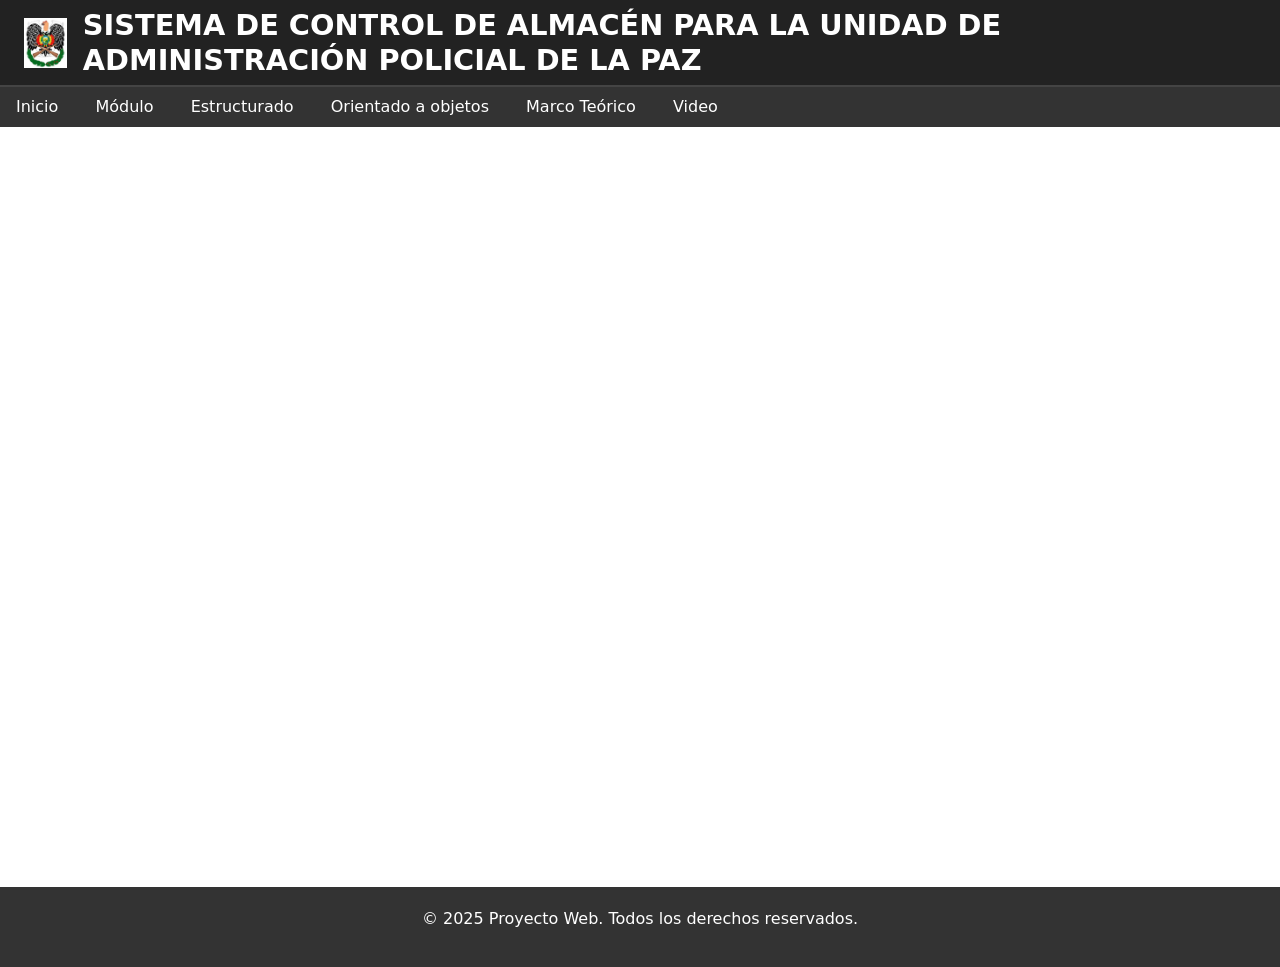
==== index.html @ 3a6cba4b "Update index.html" ====
<!DOCTYPE html>
<html lang="es">
<head>
  <meta charset="UTF-8">
  <title>Proyecto Web</title>
  <link rel="stylesheet" href="style.css">
  <link href="https://cdn.jsdelivr.net/npm/bootstrap@5.3.2/dist/css/bootstrap.min.css" rel="stylesheet">
  <script src="https://cdn.jsdelivr.net/npm/bootstrap@5.3.2/dist/js/bootstrap.bundle.min.js"></script>
</head>
<body>

  <!--header -->
  <header class="header d-flex align-items-center px-4 py-2">
    <img src="img/logo.jpg" alt="Logo" class="logo me-3">
    <h1 class="titulo m-0">SISTEMA DE CONTROL DE ALMACÉN PARA LA UNIDAD DE ADMINISTRACIÓN POLICIAL DE LA PAZ</h1>
  </header>

  <!--menú principal -->
  <nav class="menu">
    <ul>
      <li class="item" data-content="inicio">Inicio</li>
      <li class="item" data-content="modulo">Módulo</li>
      <li class="item">
        Estructurado
        <ul class="submenu">
          <li class="subitem" data-content="ambiental">Módulo ambiental</li>
          <li class="subitem" data-content="comportamiento">Módulo comportamiento</li>
        </ul>
      </li>
      <li class="item" data-content="oop">Orientado a objetos</li>
      <li class="item" data-content="teorico">Marco Teórico</li>
      <li class="item" data-content="video">Video</li>
    </ul>
  </nav>

  <!-- area central -->
  <div id="contenido-central">
    <div id="inicio" class="panel">
      <div class="carousel slide mx-auto" id="carrusel-inicio" style="max-width: 800px;">
        <div class="carousel-inner">
          <div class="carousel-item active">
            <img src="img/imagen2.jpeg" class="d-block w-100" alt="Imagen 1">
          </div>
          <div class="carousel-item">
            <img src="img/imagen1.jpeg" class="d-block w-100" alt="Imagen 2">
          </div>
          <div class="carousel-item">
            <img src="img/imagen3.jpg" class="d-block w-100" alt="Imagen 3">
          </div>
        </div>
        <button class="carousel-control-prev" type="button" data-bs-target="#carrusel-inicio" data-bs-slide="prev">
          <span class="carousel-control-prev-icon"></span>
        </button>
        <button class="carousel-control-next" type="button" data-bs-target="#carrusel-inicio" data-bs-slide="next">
          <span class="carousel-control-next-icon"></span>
        </button>
      </div>
    </div>

    <!-- Contenido del módulo principal -->
    <div id="modulo" class="panel">
      <h2 class="text-center my-3">Módulo Principal</h2>
      <p>
        El módulo principal del sistema de control de almacén fue diseñado para gestionar de manera 
        eficiente los materiales de escritorio y limpieza de la Unidad de Administración Policial de La Paz. 
        Este módulo centraliza los procesos de ingreso, salida y distribución de materiales a las siete 
        unidades policiales dependientes, garantizando transparencia, control presupuestario y trazabilidad.
      </p>
      <p>
        Su implementación permite reducir errores humanos, eliminar la duplicidad de registros y 
        facilitar reportes automáticos sobre inventario y consumo. Además, el sistema ofrece distintos 
        niveles de acceso (administrador, jefe de almacén y usuario), asegurando un manejo ordenado y seguro.
      </p>
      <div class="text-center my-3">
        <img src="img/modulo.png" alt="Imagen del módulo del sistema" class="img-fluid rounded shadow" style="max-width:600px;">
      </div>
    </div>

    <!-- Contenido del marco teórico -->
    <div id="teorico" class="panel">
      <h2 class="text-center my-3">Marco Teórico del Proyecto</h2>
      <p>
        El sistema surge ante la necesidad de modernizar la gestión manual de materiales dentro de la Unidad de 
        Administración Policial de La Paz. La falta de registros digitales ocasionaba pérdidas, retrasos y 
        dificultades en el control presupuestario.
      </p>
      <p>
        El proyecto tiene como objetivo general desarrollar un sistema informático que permita administrar 
        los materiales de escritorio y limpieza de manera automatizada. El enfoque de investigación fue mixto, 
        utilizando observación, entrevistas, encuestas y análisis de datos presupuestarios.
      </p>
      <p>
        Entre los principales resultados esperados están la optimización de recursos, una distribución más 
        equitativa, generación de reportes automáticos y la mejora de la transparencia institucional. 
        El sistema se implementará inicialmente en la Unidad Central con posibilidad de expansión a otras regiones policiales.
      </p>
      <div class="text-center my-3">
        <img src="img/marcoteorico.jpg" alt="Imagen representativa del marco teórico" class="img-fluid rounded shadow" style="max-width:600px;">
      </div>
    </div>

    <div id="ambiental" class="panel">Contenido del módulo ambiental</div>
    <div id="comportamiento" class="panel">Contenido del módulo comportamiento</div>
    <div id="oop" class="panel">Contenido orientado a objetos</div>
    <div id="video" class="panel">Espacio para insertar video</div>
  </div>

  <!--footer -->
  <footer>
    <p>&copy; 2025 Proyecto Web. Todos los derechos reservados.</p>
  </footer>


<script>
   const items = document.querySelectorAll('.menu .item[data-content]');
  const subitems = document.querySelectorAll('.submenu .subitem');
  const panels = document.querySelectorAll('.panel');

  function mostrarContenido(id) {
    panels.forEach(panel => panel.style.display = 'none');
    const target = document.getElementById(id);
    if (target) target.style.display = 'block';
  }

  items.forEach(item => {
    item.addEventListener('mouseenter', () => {
      const targetId = item.getAttribute('data-content');
      if (targetId) mostrarContenido(targetId);
    });
  });

  subitems.forEach(subitem => {
    subitem.addEventListener('click', () => {
      const targetId = subitem.getAttribute('data-content');
      if (targetId) mostrarContenido(targetId);
    });

    subitem.addEventListener('mouseenter', () => {
      const targetId = subitem.getAttribute('data-content');
      if (targetId) mostrarContenido(targetId);
    });
  });
</script>

</body>
</html>
---- style.css ----
.header {
  background-color: #222;
  color: white;
  display: flex;
  align-items: center;
  border-bottom: 2px solid #444;
}

.logo {
  height: 50px;
  width: auto;
}

.titulo {
  display: flex;
  align-items: center;
  font-size: 1.8em;
  font-weight: bold;
}

body {
  margin: 0;
  font-family: Arial, sans-serif;
  background: #f9f9f9;
}

.item {
  position: relative;
  padding: 15px 20px;
  cursor: pointer;
}

#contenido-central {
  text-align: center;
  padding: 40px;
}

.panel {
  display: none;
  font-size: 1.2em;
  background: #fff;
  border: 1px solid #ccc;
  padding: 30px;
  margin: 20px auto;
  width: 60%;
  box-shadow: 0 0 10px rgba(0,0,0,0.1);
}

footer {
  background: #333;
  color: white;
  text-align: center;
  padding: 20px;
  margin-top: 40px;
}
#contenido-central {
  display: flex;
  justify-content: center;
  align-items: center;
  min-height: 80vh;
  text-align: center;
  padding: 40px;
}

.panel {
  display: none;
  font-size: 1.5em;
  background: #fff;
  border: 1px solid #ccc;
  padding: 40px;
  width: 80%;
  box-shadow: 0 0 20px rgba(0,0,0,0.1);
}
.menu {
  background: #333;
  color: white;
  position: relative;
  z-index: 1000;
}

.menu ul { 
  list-style: none; 
  margin: 0; 
  padding: 0; 
}
    .menu .item { 
      position: relative; 
      display: inline-block; 
      cursor: pointer; 
      padding: .5rem 1rem; 
    }
    .menu .submenu {
      display: none;
      position: absolute;
      top: 100%;
      left: 0;
      background: #111111;
      box-shadow: 0 4px 8px rgba(0,0,0,0.12);
      min-width: 200px;
      z-index: 999;
    }
    .menu .submenu .subitem { 
      display: block; 
      padding: .5rem 1rem; 
      white-space: nowrap;
    }
    .menu .item:hover > .submenu { 
      display: block; 
    }
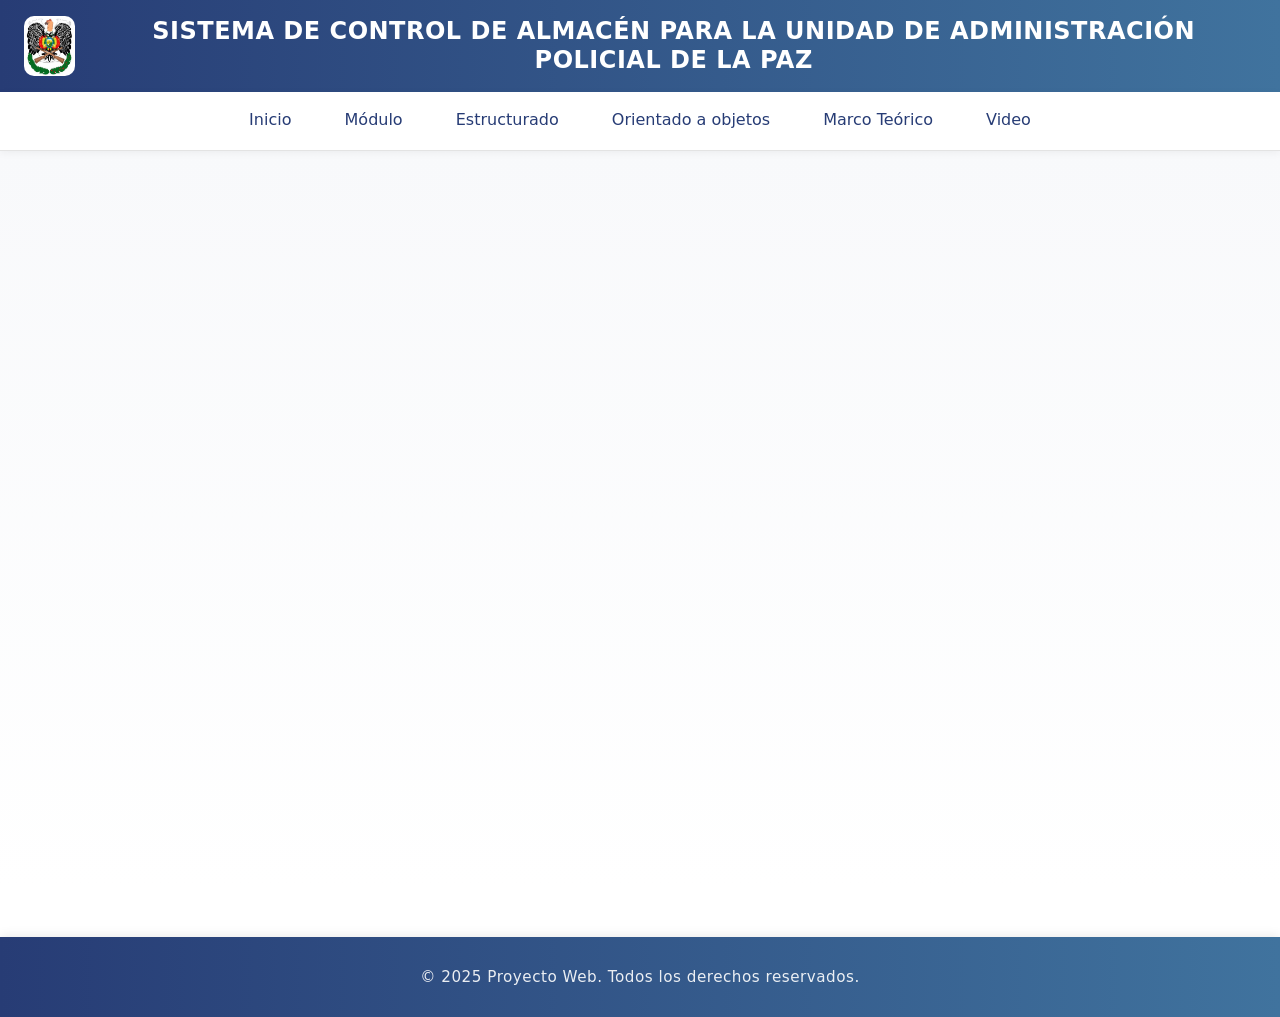
==== commit aa5759af: "agregando cambios" ====
--- a/index.html
+++ b/index.html
@@ -2,20 +2,67 @@
 <html lang="es">
 <head>
   <meta charset="UTF-8">
+  <meta name="viewport" content="width=device-width, initial-scale=1.0">
   <title>Proyecto Web</title>
   <link rel="stylesheet" href="style.css">
   <link href="https://cdn.jsdelivr.net/npm/bootstrap@5.3.2/dist/css/bootstrap.min.css" rel="stylesheet">
   <script src="https://cdn.jsdelivr.net/npm/bootstrap@5.3.2/dist/js/bootstrap.bundle.min.js"></script>
+  <style>
+    /* Modal para logo ampliado */
+    .modal-logo {
+      display: none;
+      position: fixed;
+      z-index: 2000;
+      left: 0;
+      top: 0;
+      width: 100%;
+      height: 100%;
+      overflow: auto;
+      background-color: rgba(0,0,0,0.7);
+      justify-content: center;
+      align-items: center;
+    }
+
+    .modal-logo img {
+      max-width: 80%;
+      max-height: 80%;
+      border-radius: 10px;
+      box-shadow: 0 0 30px rgba(0,0,0,0.5);
+      transition: transform 0.3s ease;
+    }
+
+    .modal-logo img:hover {
+      transform: scale(1.05);
+    }
+
+    .modal-logo .close-logo {
+      position: absolute;
+      top: 20px;
+      right: 40px;
+      color: #fff;
+      font-size: 2rem;
+      font-weight: bold;
+      cursor: pointer;
+    }
+
+    /* Tamaño imágenes de diagramas más grandes */
+    .panel img.diagram {
+      max-width: 90%;
+      height: auto;
+      display: block;
+      margin: 1rem auto;
+    }
+  </style>
 </head>
 <body>
 
-  <!--header -->
-  <header class="header d-flex align-items-center px-4 py-2">
-    <img src="img/logo.jpg" alt="Logo" class="logo me-3">
+  <!-- Header -->
+  <header class="header d-flex align-items-center px-4 py-3">
+    <img src="img/logo.jpg" alt="Logo" class="logo me-3" id="logo">
     <h1 class="titulo m-0">SISTEMA DE CONTROL DE ALMACÉN PARA LA UNIDAD DE ADMINISTRACIÓN POLICIAL DE LA PAZ</h1>
   </header>
 
-  <!--menú principal -->
+  <!-- Menú principal -->
   <nav class="menu">
     <ul>
       <li class="item" data-content="inicio">Inicio</li>
@@ -33,10 +80,12 @@
     </ul>
   </nav>
 
-  <!-- area central -->
+  <!-- Área central -->
   <div id="contenido-central">
-    <div id="inicio" class="panel">
-      <div class="carousel slide mx-auto" id="carrusel-inicio" style="max-width: 800px;">
+
+    <!-- Inicio con carrusel -->
+    <div id="inicio" class="panel" style="display:block;">
+      <div id="carrusel-inicio" class="carousel slide mx-auto" style="max-width: 700px;" data-bs-ride="carousel" data-bs-interval="4000">
         <div class="carousel-inner">
           <div class="carousel-item active">
             <img src="img/imagen2.jpeg" class="d-block w-100" alt="Imagen 1">
@@ -57,9 +106,9 @@
       </div>
     </div>
 
-    <!-- Contenido del módulo principal -->
+    <!-- Módulo Principal -->
     <div id="modulo" class="panel">
-      <h2 class="text-center my-3">Módulo Principal</h2>
+      <h2>Módulo Principal</h2>
       <p>
         El módulo principal del sistema de control de almacén fue diseñado para gestionar de manera 
         eficiente los materiales de escritorio y limpieza de la Unidad de Administración Policial de La Paz. 
@@ -71,14 +120,12 @@
         facilitar reportes automáticos sobre inventario y consumo. Además, el sistema ofrece distintos 
         niveles de acceso (administrador, jefe de almacén y usuario), asegurando un manejo ordenado y seguro.
       </p>
-      <div class="text-center my-3">
-        <img src="img/modulo.png" alt="Imagen del módulo del sistema" class="img-fluid rounded shadow" style="max-width:600px;">
-      </div>
-    </div>
-
-    <!-- Contenido del marco teórico -->
+      <img src="img/modulo.png" alt="Módulo principal" class="diagram">
+    </div>
+
+    <!-- Marco Teórico -->
     <div id="teorico" class="panel">
-      <h2 class="text-center my-3">Marco Teórico del Proyecto</h2>
+      <h2>Marco Teórico del Proyecto</h2>
       <p>
         El sistema surge ante la necesidad de modernizar la gestión manual de materiales dentro de la Unidad de 
         Administración Policial de La Paz. La falta de registros digitales ocasionaba pérdidas, retrasos y 
@@ -94,54 +141,107 @@
         equitativa, generación de reportes automáticos y la mejora de la transparencia institucional. 
         El sistema se implementará inicialmente en la Unidad Central con posibilidad de expansión a otras regiones policiales.
       </p>
-      <div class="text-center my-3">
-        <img src="img/marcoteorico.jpg" alt="Imagen representativa del marco teórico" class="img-fluid rounded shadow" style="max-width:600px;">
-      </div>
-    </div>
-
-    <div id="ambiental" class="panel">Contenido del módulo ambiental</div>
-    <div id="comportamiento" class="panel">Contenido del módulo comportamiento</div>
-    <div id="oop" class="panel">Contenido orientado a objetos</div>
-    <div id="video" class="panel">Espacio para insertar video</div>
+    </div>
+
+    <!-- Módulo Ambiental -->
+    <div id="ambiental" class="panel">
+      <h2>Módulo Ambiental</h2>
+      <p>
+        Este módulo busca fomentar prácticas sostenibles dentro de la gestión del almacén policial, promoviendo 
+        el uso responsable de materiales y la reducción de desperdicios. Se propone integrar indicadores de 
+        impacto ambiental y mecanismos de reutilización de insumos cuando sea posible.
+      </p>
+      <img src="img/M_Ambiental.png" alt="Módulo Ambiental" class="diagram">
+    </div>
+
+    <!-- Módulo de Comportamiento -->
+    <div id="comportamiento" class="panel">
+      <h2>Módulo de Comportamiento</h2>
+      <p>
+        Este módulo analiza el comportamiento de los usuarios del sistema y el personal encargado del almacén. 
+        Busca mejorar la eficiencia mediante la capacitación y la motivación del personal, incentivando el uso 
+        adecuado del sistema informático y el cumplimiento de los procedimientos establecidos.
+      </p>
+      <img src="img/M_Comportamiento.png" alt="Módulo Comportamiento" class="diagram">
+    </div>
+
+    <!-- Orientado a objetos -->
+    <div id="oop" class="panel">
+      <h2>Orientado a Objetos</h2>
+      <p>
+        La orientación a objetos se aplica en el desarrollo del sistema para estructurar el código en clases, 
+        métodos y objetos que representan las entidades del almacén, como materiales, usuarios y reportes. 
+        Este enfoque facilita la mantenibilidad, la reutilización del código y la escalabilidad del sistema.
+      </p>
+      <img src="img/M_Objetos.png" alt="Orientado a objetos" class="diagram">
+    </div>
+
+    <!-- Video -->
+    <div id="video" class="panel">
+      <h2>Video</h2>
+      <p>Espacio para insertar video</p>
+    </div>
+
   </div>
 
-  <!--footer -->
+  <!-- Modal para logo -->
+  <div class="modal-logo" id="modalLogo">
+    <span class="close-logo" id="closeLogo">&times;</span>
+    <img src="img/logo.jpg" alt="Logo ampliado">
+  </div>
+
+  <!-- Footer -->
   <footer>
     <p>&copy; 2025 Proyecto Web. Todos los derechos reservados.</p>
   </footer>
 
-
-<script>
-   const items = document.querySelectorAll('.menu .item[data-content]');
-  const subitems = document.querySelectorAll('.submenu .subitem');
-  const panels = document.querySelectorAll('.panel');
-
-  function mostrarContenido(id) {
-    panels.forEach(panel => panel.style.display = 'none');
-    const target = document.getElementById(id);
-    if (target) target.style.display = 'block';
-  }
-
-  items.forEach(item => {
-    item.addEventListener('mouseenter', () => {
-      const targetId = item.getAttribute('data-content');
-      if (targetId) mostrarContenido(targetId);
-    });
-  });
-
-  subitems.forEach(subitem => {
-    subitem.addEventListener('click', () => {
-      const targetId = subitem.getAttribute('data-content');
-      if (targetId) mostrarContenido(targetId);
-    });
-
-    subitem.addEventListener('mouseenter', () => {
-      const targetId = subitem.getAttribute('data-content');
-      if (targetId) mostrarContenido(targetId);
-    });
-  });
-</script>
-
+  <script>
+    const items = document.querySelectorAll('.menu .item[data-content]');
+    const subitems = document.querySelectorAll('.submenu .subitem');
+    const panels = document.querySelectorAll('.panel');
+
+    function mostrarContenido(id) {
+      panels.forEach(panel => panel.style.display = 'none');
+      const target = document.getElementById(id);
+      if (target) target.style.display = 'block';
+    }
+
+    items.forEach(item => {
+      item.addEventListener('mouseenter', () => {
+        const targetId = item.getAttribute('data-content');
+        if (targetId) mostrarContenido(targetId);
+      });
+    });
+
+    subitems.forEach(subitem => {
+      subitem.addEventListener('click', () => {
+        const targetId = subitem.getAttribute('data-content');
+        if (targetId) mostrarContenido(targetId);
+      });
+      subitem.addEventListener('mouseenter', () => {
+        const targetId = subitem.getAttribute('data-content');
+        if (targetId) mostrarContenido(targetId);
+      });
+    });
+
+    // Modal logo
+    const logo = document.getElementById('logo');
+    const modalLogo = document.getElementById('modalLogo');
+    const closeLogo = document.getElementById('closeLogo');
+
+    logo.addEventListener('click', () => {
+      modalLogo.style.display = 'flex';
+    });
+
+    closeLogo.addEventListener('click', () => {
+      modalLogo.style.display = 'none';
+    });
+
+    modalLogo.addEventListener('click', (e) => {
+      if (e.target === modalLogo) {
+        modalLogo.style.display = 'none';
+      }
+    });
+  </script>
 </body>
 </html>
-
--- a/style.css
+++ b/style.css
@@ -1,109 +1,364 @@
+/* --- Fuente general --- */
+@import url("https://fonts.googleapis.com/css2?family=Inter:wght@400;500;600;700&display=swap");
+
+:root {
+  --color-primario: #273c75;
+  --color-secundario: #40739e;
+  --color-fondo: #f5f6fa;
+  --color-texto: #2f3640;
+  --color-panel: #ffffff;
+  --color-gris-suave: #dcdde1;
+  --radio: 16px;
+  --transicion: all 0.3s ease;
+}
+
+* {
+  box-sizing: border-box;
+}
+
+body {
+  margin: 0;
+  font-family: "Inter", "Segoe UI", Arial, sans-serif;
+  background-color: #ffffff; /* bordes laterales blancos */
+  color: var(--color-texto);
+  line-height: 1.6;
+  scroll-behavior: smooth;
+  transition: background-color 0.4s ease, color 0.4s ease;
+}
+
+/* --- Encabezado --- */
 .header {
-  background-color: #222;
-  color: white;
+  background: linear-gradient(90deg, var(--color-primario), var(--color-secundario));
+  color: #fff;
   display: flex;
   align-items: center;
-  border-bottom: 2px solid #444;
+  justify-content: flex-start;
+  padding: 1rem 2rem;
+  box-shadow: 0 3px 15px rgba(0, 0, 0, 0.1);
+  position: relative;
 }
 
 .logo {
-  height: 50px;
+  height: 60px;
   width: auto;
+  border-radius: 10px;
+  margin-right: 1rem;
+  cursor: pointer;
+  transition: transform 0.3s ease;
+}
+
+.logo:hover {
+  transform: scale(1.05);
+}
+
+.logo.ampliada {
+  position: fixed;
+  top: 50%;
+  left: 50%;
+  transform: translate(-50%, -50%) scale(2);
+  z-index: 2000;
+  box-shadow: 0 5px 25px rgba(0,0,0,0.4);
+  border-radius: 20px;
 }
 
 .titulo {
+  font-size: 1.5rem;
+  font-weight: 600;
+  color: #fff;
+  letter-spacing: 0.5px;
+  text-align: center; /* centra el texto */
+  flex: 1; /* permite que ocupe el espacio disponible del header */
+}
+
+
+/* --- Menú principal --- */
+.menu {
+  background: #fff;
+  border-bottom: 1px solid #e3e3e3;
+  text-align: center;
+  box-shadow: 0 2px 8px rgba(0, 0, 0, 0.05);
+  position: sticky;
+  top: 0;
+  z-index: 100;
+}
+
+.menu ul {
+  list-style: none;
+  margin: 0;
+  padding: 0;
+}
+
+.menu .item {
+  display: inline-block;
+  padding: 1rem 1.5rem;
+  font-weight: 500;
+  color: var(--color-primario);
+  position: relative;
+  cursor: pointer;
+  transition: var(--transicion);
+}
+
+.menu .item:hover {
+  color: var(--color-secundario);
+  background-color: rgba(64, 115, 158, 0.05);
+}
+
+/* --- Submenú mejorado --- */
+.menu .submenu {
+  display: block; /* siempre en el DOM */
+  opacity: 0;
+  visibility: hidden;
+  position: absolute;
+  background: #fff;
+  border-radius: var(--radio);
+  top: 100%;
+  left: 0;
+  box-shadow: 0 4px 20px rgba(0,0,0,0.1);
+  min-width: 220px;
+  margin-top: 0.5rem;
+  overflow: hidden;
+  transition: opacity 1s ease, visibility 3s ease;
+  z-index: 999;
+}
+
+.menu .submenu .subitem {
+  padding: 0.75rem 1rem;
+  color: var(--color-texto);
+  text-align: left;
+  transition: var(--transicion);
+}
+
+.menu .submenu .subitem:hover {
+  background: var(--color-secundario);
+  color: #fff;
+}
+
+/* Mostrar submenú al hover o con clase activa */
+.menu .item.active > .submenu,
+.menu .item:hover > .submenu {
+  opacity: 1;
+  visibility: visible;
+}
+
+/* --- Animación de aparición --- */
+@keyframes fadeIn {
+  from {
+    opacity: 0;
+    transform: translateY(5px);
+  }
+  to {
+    opacity: 1;
+    transform: translateY(0);
+  }
+}
+
+/* --- Área central --- */
+#contenido-central {
   display: flex;
+  flex-direction: column;
   align-items: center;
-  font-size: 1.8em;
-  font-weight: bold;
-}
-
-body {
-  margin: 0;
-  font-family: Arial, sans-serif;
-  background: #f9f9f9;
-}
-
-.item {
-  position: relative;
-  padding: 15px 20px;
-  cursor: pointer;
-}
-
-#contenido-central {
-  text-align: center;
-  padding: 40px;
-}
-
+  padding: 4rem 1rem;
+  min-height: 80vh;
+  background: linear-gradient(180deg, #f8f9fb 0%, #ffffff 100%);
+}
+
+/* --- Paneles de contenido --- */
 .panel {
   display: none;
-  font-size: 1.2em;
-  background: #fff;
-  border: 1px solid #ccc;
-  padding: 30px;
-  margin: 20px auto;
-  width: 60%;
-  box-shadow: 0 0 10px rgba(0,0,0,0.1);
-}
-
+  border-radius: var(--radio);
+  padding: 3rem;
+  width: 85%;
+  max-width: 900px;
+  margin: 2rem auto;
+  box-shadow: 0 8px 25px rgba(0, 0, 0, 0.06);
+  border: 1px solid #eaeaea;
+  text-align: left;
+  opacity: 0;
+  transform: translateY(10px);
+  transition: var(--transicion);
+}
+
+.panel h2 {
+  text-align: center;
+  color: var(--color-primario);
+  font-size: 1.9rem;
+  margin-bottom: 1.5rem;
+  position: relative;
+}
+
+.panel h2::after {
+  content: "";
+  display: block;
+  width: 60px;
+  height: 3px;
+  background: var(--color-secundario);
+  margin: 0.8rem auto 0;
+  border-radius: 2px;
+}
+
+.panel p {
+  color: #222;
+  font-size: 1.05rem;
+  margin-bottom: 1.2rem;
+  text-align: justify;
+  line-height: 1.8;
+}
+
+.panel img {
+  border-radius: 14px;
+  box-shadow: 0 3px 20px rgba(0, 0, 0, 0.08);
+  transition: transform 0.3s ease;
+  max-width: 95%;
+  height: auto;
+  display: block;
+  margin: 1.5rem auto;
+}
+
+.panel img:hover {
+  transform: scale(1.03);
+}
+
+.panel:target,
+.panel[style*="display: block"] {
+  opacity: 1;
+  transform: translateY(0);
+}
+
+/* --- Carrusel --- */
+.carousel-inner img {
+  border-radius: var(--radio);
+  max-height: 400px;
+  object-fit: cover;
+}
+
+.carousel-control-prev-icon,
+.carousel-control-next-icon {
+  filter: invert(100%);
+}
+
+/* --- Footer --- */
 footer {
-  background: #333;
+  background: linear-gradient(90deg, var(--color-primario), var(--color-secundario));
+  color: #fff;
+  text-align: center;
+  padding: 1.8rem;
+  font-size: 0.95rem;
+  letter-spacing: 0.5px;
+  margin-top: 3rem;
+  box-shadow: 0 -2px 10px rgba(0, 0, 0, 0.08);
+}
+
+footer p {
+  margin: 0;
+  opacity: 0.9;
+}
+
+/* --- Botones generales --- */
+button, .btn {
+  background: var(--color-secundario);
   color: white;
-  text-align: center;
-  padding: 20px;
-  margin-top: 40px;
-}
-#contenido-central {
-  display: flex;
-  justify-content: center;
-  align-items: center;
-  min-height: 80vh;
-  text-align: center;
-  padding: 40px;
-}
-
-.panel {
-  display: none;
-  font-size: 1.5em;
-  background: #fff;
-  border: 1px solid #ccc;
-  padding: 40px;
-  width: 80%;
-  box-shadow: 0 0 20px rgba(0,0,0,0.1);
-}
-.menu {
-  background: #333;
-  color: white;
+  border: none;
+  border-radius: 8px;
+  padding: 0.7rem 1.2rem;
+  cursor: pointer;
+  font-weight: 500;
+  transition: var(--transicion);
+}
+
+button:hover, .btn:hover {
+  background: var(--color-primario);
+  transform: translateY(-2px);
+}
+
+/* --- Adaptabilidad móvil --- */
+@media (max-width: 768px) {
+  .titulo {
+    font-size: 1rem;
+    text-align: center;
+  }
+
+  .menu .item {
+    display: block;
+    border-top: 1px solid rgba(0,0,0,0.05);
+  }
+
+  .panel {
+    width: 95%;
+    padding: 2rem;
+  }
+
+  .header {
+    flex-direction: column;
+    text-align: center;
+  }
+
+  .logo {
+    margin-bottom: 0.5rem;
+  }
+}
+
+/* --- Sutil animación al hacer hover --- */
+.menu .item::after {
+  content: "";
+  display: block;
+  height: 2px;
+  background: var(--color-secundario);
+  transform: scaleX(0);
+  transition: transform 1s ease;
+}
+
+.menu .item:hover::after {
+  transform: scaleX(1);
+}
+
+/* --- Fondos temáticos con overlay --- */
+#inicio {
+  background: linear-gradient(rgba(255,255,255,0.3), rgba(255,255,255,0.3)), url('img/policias_fondo.jpg') no-repeat center center;
+  background-size: cover;
+}
+
+#modulo {
+  background: linear-gradient(rgba(200,255,200,0.5), rgba(200,255,200,0.5)), url('img/fondo_modulo.jpg') no-repeat center center;
+  background-size: cover;
+}
+
+#teorico {
+  background: linear-gradient(rgba(200,200,255,0.5), rgba(200,200,255,0.5)), url('img/fondo_teorico.jpg') no-repeat center center;
+  background-size: cover;
+}
+
+#ambiental {
+  background: linear-gradient(rgba(220,255,220,0.5), rgba(220,255,220,0.5)), url('img/fondo_ambiental.jpg') no-repeat center center;
+  background-size: cover;
+}
+
+#comportamiento {
+  background: linear-gradient(rgba(255,250,220,0.5), rgba(255,250,220,0.5)), url('img/fondo_comportamiento.jpg') no-repeat center center;
+  background-size: cover;
+}
+
+#oop {
+  background: linear-gradient(rgba(200,255,255,0.5), rgba(200,255,255,0.5)), url('img/fondo_oop.jpg') no-repeat center center;
+  background-size: cover;
+}
+
+#video {
+  background: linear-gradient(rgba(255,220,220,0.5), rgba(255,220,220,0.5)), url('img/fondo_video.jpg') no-repeat center center;
+  background-size: cover;
+}
+
+/* Mantener legibilidad del texto sobre el fondo */
+.panel * {
   position: relative;
-  z-index: 1000;
-}
-
-.menu ul { 
-  list-style: none; 
-  margin: 0; 
-  padding: 0; 
-}
-    .menu .item { 
-      position: relative; 
-      display: inline-block; 
-      cursor: pointer; 
-      padding: .5rem 1rem; 
-    }
-    .menu .submenu {
-      display: none;
-      position: absolute;
-      top: 100%;
-      left: 0;
-      background: #111111;
-      box-shadow: 0 4px 8px rgba(0,0,0,0.12);
-      min-width: 200px;
-      z-index: 999;
-    }
-    .menu .submenu .subitem { 
-      display: block; 
-      padding: .5rem 1rem; 
-      white-space: nowrap;
-    }
-    .menu .item:hover > .submenu { 
-      display: block; 
-    }+  z-index: 1;
+}
+
+/* Overlay para que el contenido resalte */
+.panel::before {
+  content: "";
+  position: absolute;
+  inset: 0;
+  background: rgba(0, 0, 0, 0.2); /* ajusta la opacidad según se vea mejor */
+  border-radius: var(--radio);
+  z-index: 0;
+}
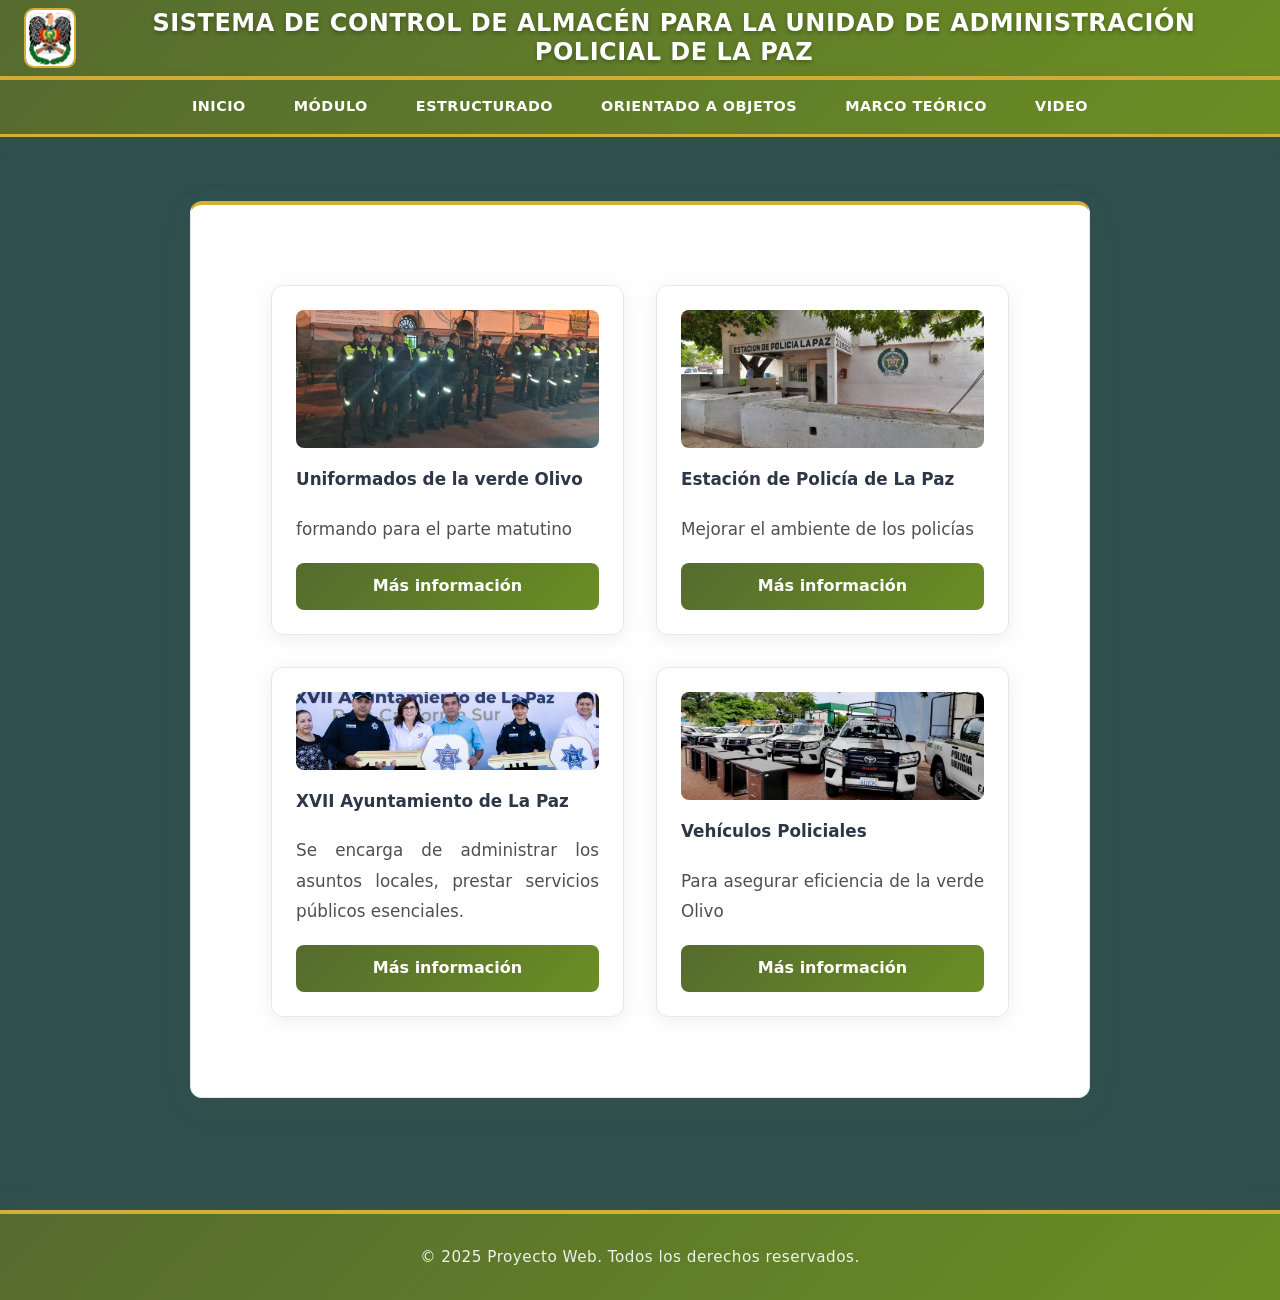
==== commit d08057ec: "cambios finales" ====
--- a/index.html
+++ b/index.html
@@ -2,67 +2,70 @@
 <html lang="es">
 <head>
   <meta charset="UTF-8">
-  <meta name="viewport" content="width=device-width, initial-scale=1.0">
   <title>Proyecto Web</title>
   <link rel="stylesheet" href="style.css">
   <link href="https://cdn.jsdelivr.net/npm/bootstrap@5.3.2/dist/css/bootstrap.min.css" rel="stylesheet">
   <script src="https://cdn.jsdelivr.net/npm/bootstrap@5.3.2/dist/js/bootstrap.bundle.min.js"></script>
   <style>
-    /* Modal para logo ampliado */
-    .modal-logo {
-      display: none;
+    /* 🔸 Fondo oscuro al ampliar el logo */
+    .overlay {
       position: fixed;
-      z-index: 2000;
+      top: 0;
       left: 0;
-      top: 0;
       width: 100%;
       height: 100%;
-      overflow: auto;
-      background-color: rgba(0,0,0,0.7);
+      background: rgba(0, 0, 0, 0.7);
+      display: flex;
       justify-content: center;
       align-items: center;
-    }
-
-    .modal-logo img {
-      max-width: 80%;
+      z-index: 9999;
+      visibility: hidden;
+      opacity: 0;
+      transition: opacity 0.3s ease, visibility 0.3s ease;
+    }
+
+    .overlay.active {
+      visibility: visible;
+      opacity: 1;
+    }
+
+    .overlay img {
+      max-width: 60%;
       max-height: 80%;
-      border-radius: 10px;
-      box-shadow: 0 0 30px rgba(0,0,0,0.5);
+      border-radius: 15px;
+      box-shadow: 0 0 20px rgba(255, 255, 255, 0.8);
       transition: transform 0.3s ease;
     }
 
-    .modal-logo img:hover {
+    .overlay img:hover {
       transform: scale(1.05);
     }
 
-    .modal-logo .close-logo {
+    .close-btn {
       position: absolute;
       top: 20px;
       right: 40px;
-      color: #fff;
       font-size: 2rem;
-      font-weight: bold;
+      color: white;
       cursor: pointer;
-    }
-
-    /* Tamaño imágenes de diagramas más grandes */
-    .panel img.diagram {
-      max-width: 90%;
-      height: auto;
-      display: block;
-      margin: 1rem auto;
     }
   </style>
 </head>
 <body>
 
-  <!-- Header -->
-  <header class="header d-flex align-items-center px-4 py-3">
+  <!--header -->
+  <header class="header d-flex align-items-center px-4 py-2">
     <img src="img/logo.jpg" alt="Logo" class="logo me-3" id="logo">
     <h1 class="titulo m-0">SISTEMA DE CONTROL DE ALMACÉN PARA LA UNIDAD DE ADMINISTRACIÓN POLICIAL DE LA PAZ</h1>
   </header>
 
-  <!-- Menú principal -->
+  <!-- 🔹 Contenedor para mostrar logo ampliado -->
+  <div class="overlay" id="logoOverlay">
+    <span class="close-btn" id="closeOverlay">&times;</span>
+    <img src="img/logo.jpg" alt="Logo ampliado">
+  </div>
+
+  <!--menú principal -->
   <nav class="menu">
     <ul>
       <li class="item" data-content="inicio">Inicio</li>
@@ -80,35 +83,58 @@
     </ul>
   </nav>
 
-  <!-- Área central -->
+  <!-- area central -->
   <div id="contenido-central">
-
-    <!-- Inicio con carrusel -->
-    <div id="inicio" class="panel" style="display:block;">
-      <div id="carrusel-inicio" class="carousel slide mx-auto" style="max-width: 700px;" data-bs-ride="carousel" data-bs-interval="4000">
-        <div class="carousel-inner">
-          <div class="carousel-item active">
-            <img src="img/imagen2.jpeg" class="d-block w-100" alt="Imagen 1">
-          </div>
-          <div class="carousel-item">
-            <img src="img/imagen1.jpeg" class="d-block w-100" alt="Imagen 2">
-          </div>
-          <div class="carousel-item">
-            <img src="img/imagen3.jpg" class="d-block w-100" alt="Imagen 3">
+    <div id="inicio" class="panel">
+      <div class="card-container">
+        <div class="card-item">
+          <div class="card-img">
+            <div class="pastel1"></div>
+          </div>
+          <div class="card-info">
+            <p class="text-title">Uniformados de la verde Olivo</p>
+            <p class="text-body">formando para el parte matutino</p>
+            <button class="card-button" onclick="window.location.href='https://abi.bo/index.php/seguridad2/26530-el-gobierno-alista-una-redistribucion-de-los-policias-en-los-diferentes-municipios-sobre-la-base-de-un-estudio-matematico-de-analisis'">Más información</button>
           </div>
         </div>
-        <button class="carousel-control-prev" type="button" data-bs-target="#carrusel-inicio" data-bs-slide="prev">
-          <span class="carousel-control-prev-icon"></span>
-        </button>
-        <button class="carousel-control-next" type="button" data-bs-target="#carrusel-inicio" data-bs-slide="next">
-          <span class="carousel-control-next-icon"></span>
-        </button>
-      </div>
-    </div>
-
-    <!-- Módulo Principal -->
+        
+        <div class="card-item">
+          <div class="card-img">
+            <div class="pastel2"></div>
+          </div>
+          <div class="card-info">
+            <p class="text-title">Estación de Policía de La Paz</p>
+            <p class="text-body">Mejorar el ambiente de los policías</p>
+            <button class="card-button" onclick="window.location.href='https://portada.com.co/estacion-de-policia-de-la-paz-sera-remodelada/'">Más información</button>
+          </div>
+        </div>
+        
+        <div class="card-item">
+          <div class="card-img">
+            <div class="pastel3"></div>
+          </div>
+          <div class="card-info">
+            <p class="text-title">XVII Ayuntamiento de La Paz</p>
+            <p class="text-body">Se encarga de administrar los asuntos locales, prestar servicios públicos esenciales.</p>
+            <button class="card-button" onclick="window.location.href='https://www.lapaz.gob.mx/'">Más información</button>
+          </div>
+        </div>
+        
+        <div class="card-item">
+          <div class="card-img">
+            <div class="pastel4"></div>
+          </div>
+          <div class="card-info">
+            <p class="text-title">Vehículos Policiales</p>
+            <p class="text-body">Para asegurar eficiencia de la verde Olivo</p>
+            <button class="card-button" onclick="window.location.href='https://www.eldiario.net/portal/2023/12/24/gobernacion-entrega-camionetas-y-mobiliario-a-la-policia-boliviana/'">Más información</button>
+          </div>
+        </div>
+      </div>
+    </div>
+
     <div id="modulo" class="panel">
-      <h2>Módulo Principal</h2>
+      <h2 class="text-center my-3">Módulo Principal</h2>
       <p>
         El módulo principal del sistema de control de almacén fue diseñado para gestionar de manera 
         eficiente los materiales de escritorio y limpieza de la Unidad de Administración Policial de La Paz. 
@@ -120,12 +146,13 @@
         facilitar reportes automáticos sobre inventario y consumo. Además, el sistema ofrece distintos 
         niveles de acceso (administrador, jefe de almacén y usuario), asegurando un manejo ordenado y seguro.
       </p>
-      <img src="img/modulo.png" alt="Módulo principal" class="diagram">
-    </div>
-
-    <!-- Marco Teórico -->
+      <div class="text-center my-3">
+        <img src="img/modulo.png" class="img-fluid rounded shadow" style="max-width:600px;">
+      </div>
+    </div>
+
     <div id="teorico" class="panel">
-      <h2>Marco Teórico del Proyecto</h2>
+      <h2 class="text-center my-3">Marco Teórico del Proyecto</h2>
       <p>
         El sistema surge ante la necesidad de modernizar la gestión manual de materiales dentro de la Unidad de 
         Administración Policial de La Paz. La falta de registros digitales ocasionaba pérdidas, retrasos y 
@@ -143,105 +170,138 @@
       </p>
     </div>
 
-    <!-- Módulo Ambiental -->
     <div id="ambiental" class="panel">
-      <h2>Módulo Ambiental</h2>
+      <h2 class="text-center my-3">Módulo Ambiental</h2>
       <p>
         Este módulo busca fomentar prácticas sostenibles dentro de la gestión del almacén policial, promoviendo 
         el uso responsable de materiales y la reducción de desperdicios. Se propone integrar indicadores de 
         impacto ambiental y mecanismos de reutilización de insumos cuando sea posible.
       </p>
-      <img src="img/M_Ambiental.png" alt="Módulo Ambiental" class="diagram">
-    </div>
-
-    <!-- Módulo de Comportamiento -->
+      <div class="text-center my-3">
+        <img src="img/M_Ambiental.png" class="img-fluid rounded shadow" style="max-width:600px;" alt="Imagen del módulo ambiental">
+      </div>
+    </div>
+
     <div id="comportamiento" class="panel">
-      <h2>Módulo de Comportamiento</h2>
+      <h2 class="text-center my-3">Módulo de Comportamiento</h2>
       <p>
         Este módulo analiza el comportamiento de los usuarios del sistema y el personal encargado del almacén. 
         Busca mejorar la eficiencia mediante la capacitación y la motivación del personal, incentivando el uso 
         adecuado del sistema informático y el cumplimiento de los procedimientos establecidos.
       </p>
-      <img src="img/M_Comportamiento.png" alt="Módulo Comportamiento" class="diagram">
-    </div>
-
-    <!-- Orientado a objetos -->
+      <div class="text-center my-3">
+        <img src="img/M_Comportamiento.png" class="img-fluid rounded shadow" style="max-width:600px;" alt="Imagen del módulo comportamiento">
+      </div>
+    </div>
+
     <div id="oop" class="panel">
-      <h2>Orientado a Objetos</h2>
+      <h2 class="text-center my-3">Orientado a Objetos</h2>
       <p>
         La orientación a objetos se aplica en el desarrollo del sistema para estructurar el código en clases, 
         métodos y objetos que representan las entidades del almacén, como materiales, usuarios y reportes. 
         Este enfoque facilita la mantenibilidad, la reutilización del código y la escalabilidad del sistema.
       </p>
-      <img src="img/M_Objetos.png" alt="Orientado a objetos" class="diagram">
-    </div>
-
-    <!-- Video -->
+      <div class="text-center my-3">
+        <img src="img/M_Objetos.png" class="img-fluid rounded shadow" style="max-width:600px;" alt="Imagen orientada a objetos">
+      </div>
+    </div>
+
     <div id="video" class="panel">
-      <h2>Video</h2>
-      <p>Espacio para insertar video</p>
-    </div>
-
+      <h2 class="text-center my-3">Video del Proyecto</h2>
+      <div class="text-center">
+        <p>Aquí se insertará el video explicativo del proyecto</p>
+      </div>
+    </div>
   </div>
 
-  <!-- Modal para logo -->
-  <div class="modal-logo" id="modalLogo">
-    <span class="close-logo" id="closeLogo">&times;</span>
-    <img src="img/logo.jpg" alt="Logo ampliado">
-  </div>
-
-  <!-- Footer -->
   <footer>
     <p>&copy; 2025 Proyecto Web. Todos los derechos reservados.</p>
   </footer>
 
   <script>
-    const items = document.querySelectorAll('.menu .item[data-content]');
-    const subitems = document.querySelectorAll('.submenu .subitem');
-    const panels = document.querySelectorAll('.panel');
-
-    function mostrarContenido(id) {
-      panels.forEach(panel => panel.style.display = 'none');
-      const target = document.getElementById(id);
-      if (target) target.style.display = 'block';
-    }
-
-    items.forEach(item => {
-      item.addEventListener('mouseenter', () => {
-        const targetId = item.getAttribute('data-content');
-        if (targetId) mostrarContenido(targetId);
-      });
-    });
-
-    subitems.forEach(subitem => {
-      subitem.addEventListener('click', () => {
-        const targetId = subitem.getAttribute('data-content');
-        if (targetId) mostrarContenido(targetId);
-      });
-      subitem.addEventListener('mouseenter', () => {
-        const targetId = subitem.getAttribute('data-content');
-        if (targetId) mostrarContenido(targetId);
-      });
-    });
-
-    // Modal logo
-    const logo = document.getElementById('logo');
-    const modalLogo = document.getElementById('modalLogo');
-    const closeLogo = document.getElementById('closeLogo');
-
-    logo.addEventListener('click', () => {
-      modalLogo.style.display = 'flex';
-    });
-
-    closeLogo.addEventListener('click', () => {
-      modalLogo.style.display = 'none';
-    });
-
-    modalLogo.addEventListener('click', (e) => {
-      if (e.target === modalLogo) {
-        modalLogo.style.display = 'none';
+document.addEventListener('DOMContentLoaded', function() {
+  const items = document.querySelectorAll('.menu .item[data-content]');
+  const subitems = document.querySelectorAll('.submenu .subitem');
+  const panels = document.querySelectorAll('.panel');
+
+  function inicializarPaneles() {
+    panels.forEach(panel => {
+      panel.style.display = 'none';
+      panel.classList.remove('active');
+    });
+    const inicioPanel = document.getElementById('inicio');
+    if (inicioPanel) {
+      inicioPanel.style.display = 'block';
+      inicioPanel.classList.add('active');
+    }
+  }
+
+  function mostrarContenido(id) {
+    panels.forEach(panel => {
+      panel.style.display = 'none';
+      panel.classList.remove('active');
+    });
+    const target = document.getElementById(id);
+    if (target) {
+      target.style.display = 'block';
+      target.classList.add('active');
+    }
+  }
+
+  inicializarPaneles();
+
+  items.forEach(item => {
+    item.addEventListener('click', (e) => {
+      e.stopPropagation();
+      const targetId = item.getAttribute('data-content');
+      if (targetId) mostrarContenido(targetId);
+    });
+  });
+
+  subitems.forEach(subitem => {
+    subitem.addEventListener('click', (e) => {
+      e.stopPropagation();
+      const targetId = subitem.getAttribute('data-content');
+      if (targetId) mostrarContenido(targetId);
+    });
+  });
+
+  document.querySelectorAll('.menu .item').forEach(item => {
+    item.addEventListener('mouseenter', function() {
+      const submenu = this.querySelector('.submenu');
+      if (submenu) {
+        submenu.style.opacity = '1';
+        submenu.style.visibility = 'visible';
       }
     });
+    
+    item.addEventListener('mouseleave', function() {
+      const submenu = this.querySelector('.submenu');
+      if (submenu) {
+        submenu.style.opacity = '0';
+        submenu.style.visibility = 'hidden';
+      }
+    });
+  });
+
+  // 🔹 Evento para ampliar el logo
+  const logo = document.getElementById('logo');
+  const overlay = document.getElementById('logoOverlay');
+  const closeBtn = document.getElementById('closeOverlay');
+
+  logo.addEventListener('click', () => {
+    overlay.classList.add('active');
+  });
+
+  closeBtn.addEventListener('click', () => {
+    overlay.classList.remove('active');
+  });
+
+  overlay.addEventListener('click', (e) => {
+    if (e.target === overlay) overlay.classList.remove('active');
+  });
+});
   </script>
+
 </body>
 </html>
--- a/style.css
+++ b/style.css
@@ -2,13 +2,15 @@
 @import url("https://fonts.googleapis.com/css2?family=Inter:wght@400;500;600;700&display=swap");
 
 :root {
-  --color-primario: #273c75;
-  --color-secundario: #40739e;
-  --color-fondo: #f5f6fa;
-  --color-texto: #2f3640;
-  --color-panel: #ffffff;
-  --color-gris-suave: #dcdde1;
-  --radio: 16px;
+
+  --color-primario: #556B2F;       
+  --color-secundario: #D4AF37;     
+  --color-terciario: #2F4F4F;      
+  --color-fondo: #f8f9fa;          
+  --color-texto: #2d3748;          
+  --color-panel: #ffffff;          
+  --color-gris-suave: #e2e8f0;     
+  --radio: 12px;
   --transicion: all 0.3s ease;
 }
 
@@ -19,23 +21,152 @@
 body {
   margin: 0;
   font-family: "Inter", "Segoe UI", Arial, sans-serif;
-  background-color: #ffffff; /* bordes laterales blancos */
   color: var(--color-texto);
   line-height: 1.6;
   scroll-behavior: smooth;
-  transition: background-color 0.4s ease, color 0.4s ease;
+  
+  /* Fondo con degradado sutil */
+  background: linear-gradient(135deg, 
+    #2F4F4F 0%, 
+    #2F4F4F 50%, 
+    #2F4F4F 100%);
+}
+
+/* --- CONTENEDOR PRINCIPAL DE TARJETAS --- */
+.card-container {
+  display: grid;
+  grid-template-columns: repeat(auto-fit, minmax(280px, 1fr));
+  gap: 2rem;
+  width: 100%;
+  max-width: 1200px;
+  margin: 0 auto;
+  padding: 2rem;
+}
+
+/* --- TARJETAS INDIVIDUALES --- */
+.card-item {
+  background: #fff;
+  border-radius: var(--radio);
+  padding: 1.5rem;
+  box-shadow: 0 4px 20px rgba(85, 107, 47, 0.1);
+  transition: var(--transicion);
+  display: flex;
+  flex-direction: column;
+  height: 350px;
+  position: relative;
+  overflow: hidden;
+  border: 1px solid var(--color-gris-suave);
+}
+
+.card-item:hover {
+  transform: translateY(-5px);
+  box-shadow: 0 8px 30px rgba(85, 107, 47, 0.15);
+  border-color: var(--color-secundario);
+}
+
+.card-img {
+  width: 100%;
+  height: 60%;
+  position: relative;
+  border-radius: calc(var(--radio) - 4px);
+  overflow: hidden;
+  margin-bottom: 1rem;
+}
+
+.pastel1 {
+  width: 100%;
+  height: 100%;
+  background-image: url(img/imagen1.jpeg);
+  background-position: center;
+  background-size: cover;
+  border-radius: calc(var(--radio) - 4px);
+  transition: var(--transicion);
+}
+.pastel2 {
+  width: 100%;
+  height: 100%;
+  background-image: url(img/imagen2.jpeg);
+  background-position: center;
+  background-size: cover;
+  border-radius: calc(var(--radio) - 4px);
+  transition: var(--transicion);
+}
+.pastel3 {
+  width: 100%;
+  height: 100%;
+  background-image: url(img/imagen3.jpg);
+  background-position: center;
+  background-size: cover;
+  border-radius: calc(var(--radio) - 4px);
+  transition: var(--transicion);
+}
+.pastel4 {
+  width: 100%;
+  height: 100%;
+  background-image: url(img/imagen4.jpg);
+  background-position: center;
+  background-size: cover;
+  border-radius: calc(var(--radio) - 4px);
+  transition: var(--transicion);
+}
+
+
+.card-item:hover .pastel1 {
+  transform: scale(1.05);
+}
+
+.card-info {
+  flex: 1;
+  display: flex;
+  flex-direction: column;
+  justify-content: space-between;
+}
+
+.text-title {
+  font-size: 1.2rem;
+  font-weight: 600;
+  color: var(--color-primario);
+  margin: 0 0 0.5rem 0;
+}
+
+.text-body {
+  color: var(--color-texto);
+  font-size: 0.9rem;
+  margin: 0 0 1rem 0;
+  flex-grow: 1;
+  opacity: 0.8;
+}
+
+.card-button {
+  padding: 0.7rem 1rem;
+  outline: none;
+  border: none;
+  border-radius: 8px;
+  background: linear-gradient(135deg, var(--color-primario), #6B8E23);
+  color: white;
+  font-weight: 600;
+  cursor: pointer;
+  transition: var(--transicion);
+  width: 100%;
+}
+
+.card-button:hover {
+  background: linear-gradient(135deg, var(--color-secundario), #E6C200);
+  transform: translateY(-2px);
+  box-shadow: 0 4px 15px rgba(212, 175, 55, 0.3);
 }
 
 /* --- Encabezado --- */
 .header {
-  background: linear-gradient(90deg, var(--color-primario), var(--color-secundario));
+  background: linear-gradient(135deg, var(--color-primario), #6B8E23);
   color: #fff;
   display: flex;
   align-items: center;
   justify-content: flex-start;
   padding: 1rem 2rem;
-  box-shadow: 0 3px 15px rgba(0, 0, 0, 0.1);
-  position: relative;
+  box-shadow: 0 4px 20px rgba(85, 107, 47, 0.2);
+  position: relative;
+  border-bottom: 4px solid var(--color-secundario);
 }
 
 .logo {
@@ -44,39 +175,31 @@
   border-radius: 10px;
   margin-right: 1rem;
   cursor: pointer;
-  transition: transform 0.3s ease;
+  transition: var(--transicion);
+  border: 2px solid var(--color-secundario);
 }
 
 .logo:hover {
   transform: scale(1.05);
-}
-
-.logo.ampliada {
-  position: fixed;
-  top: 50%;
-  left: 50%;
-  transform: translate(-50%, -50%) scale(2);
-  z-index: 2000;
-  box-shadow: 0 5px 25px rgba(0,0,0,0.4);
-  border-radius: 20px;
+  box-shadow: 0 0 20px rgba(212, 175, 55, 0.5);
 }
 
 .titulo {
   font-size: 1.5rem;
-  font-weight: 600;
+  font-weight: 700;
   color: #fff;
   letter-spacing: 0.5px;
-  text-align: center; /* centra el texto */
-  flex: 1; /* permite que ocupe el espacio disponible del header */
-}
-
+  text-align: center;
+  flex: 1;
+  text-shadow: 0 2px 4px rgba(0, 0, 0, 0.3);
+}
 
 /* --- Menú principal --- */
 .menu {
-  background: #fff;
-  border-bottom: 1px solid #e3e3e3;
+  background: linear-gradient(135deg, var(--color-primario), #6B8E23);
+  border-bottom: 3px solid var(--color-secundario);
   text-align: center;
-  box-shadow: 0 2px 8px rgba(0, 0, 0, 0.05);
+  box-shadow: 0 4px 15px rgba(85, 107, 47, 0.15);
   position: sticky;
   top: 0;
   z-index: 100;
@@ -86,80 +209,88 @@
   list-style: none;
   margin: 0;
   padding: 0;
+  display: flex;
+  justify-content: center;
 }
 
 .menu .item {
   display: inline-block;
   padding: 1rem 1.5rem;
-  font-weight: 500;
-  color: var(--color-primario);
+  font-weight: 600;
+  color: #fff;
   position: relative;
   cursor: pointer;
   transition: var(--transicion);
+  text-transform: uppercase;
+  font-size: 0.9rem;
+  letter-spacing: 0.5px;
 }
 
 .menu .item:hover {
+  background: rgba(212, 175, 55, 0.2);
   color: var(--color-secundario);
-  background-color: rgba(64, 115, 158, 0.05);
-}
-
-/* --- Submenú mejorado --- */
+}
+
+/* Línea decorativa en hover */
+.menu .item::after {
+  content: "";
+  position: absolute;
+  bottom: 0;
+  left: 50%;
+  width: 0;
+  height: 3px;
+  background: var(--color-secundario);
+  transition: var(--transicion);
+  transform: translateX(-50%);
+}
+
+.menu .item:hover::after {
+  width: 80%;
+}
+
+/* --- Submenú --- */
 .menu .submenu {
-  display: block; /* siempre en el DOM */
+  display: block;
   opacity: 0;
   visibility: hidden;
   position: absolute;
-  background: #fff;
+  background: linear-gradient(135deg, var(--color-primario), #6B8E23);
   border-radius: var(--radio);
   top: 100%;
   left: 0;
-  box-shadow: 0 4px 20px rgba(0,0,0,0.1);
+  box-shadow: 0 8px 25px rgba(85, 107, 47, 0.3);
   min-width: 220px;
-  margin-top: 0.5rem;
+  margin-top: 0;
   overflow: hidden;
-  transition: opacity 1s ease, visibility 3s ease;
+  transition: var(--transicion);
   z-index: 999;
+  border: 1px solid var(--color-secundario);
 }
 
 .menu .submenu .subitem {
   padding: 0.75rem 1rem;
-  color: var(--color-texto);
+  color: #fff;
   text-align: left;
   transition: var(--transicion);
+  cursor: pointer;
+  border-bottom: 1px solid rgba(212, 175, 55, 0.2);
 }
 
 .menu .submenu .subitem:hover {
   background: var(--color-secundario);
-  color: #fff;
-}
-
-/* Mostrar submenú al hover o con clase activa */
-.menu .item.active > .submenu,
+  color: var(--color-primario);
+}
+
 .menu .item:hover > .submenu {
   opacity: 1;
   visibility: visible;
 }
 
-/* --- Animación de aparición --- */
-@keyframes fadeIn {
-  from {
-    opacity: 0;
-    transform: translateY(5px);
-  }
-  to {
-    opacity: 1;
-    transform: translateY(0);
-  }
-}
-
 /* --- Área central --- */
 #contenido-central {
-  display: flex;
-  flex-direction: column;
-  align-items: center;
-  padding: 4rem 1rem;
   min-height: 80vh;
-  background: linear-gradient(180deg, #f8f9fb 0%, #ffffff 100%);
+  background: transparent;
+  padding: 2rem 0;
 }
 
 /* --- Paneles de contenido --- */
@@ -170,12 +301,29 @@
   width: 85%;
   max-width: 900px;
   margin: 2rem auto;
-  box-shadow: 0 8px 25px rgba(0, 0, 0, 0.06);
-  border: 1px solid #eaeaea;
+  box-shadow: 0 8px 30px rgba(85, 107, 47, 0.1);
+  border: 1px solid var(--color-gris-suave);
   text-align: left;
-  opacity: 0;
-  transform: translateY(10px);
-  transition: var(--transicion);
+  background: var(--color-panel);
+  position: relative;
+  border-top: 4px solid var(--color-secundario);
+}
+
+/* MOSTRAR SOLO EL PANEL ACTIVO */
+.panel.active {
+  display: block;
+  animation: fadeIn 0.5s ease forwards;
+}
+
+@keyframes fadeIn {
+  from {
+    opacity: 0;
+    transform: translateY(20px);
+  }
+  to {
+    opacity: 1;
+    transform: translateY(0);
+  }
 }
 
 .panel h2 {
@@ -184,20 +332,21 @@
   font-size: 1.9rem;
   margin-bottom: 1.5rem;
   position: relative;
+  font-weight: 700;
 }
 
 .panel h2::after {
   content: "";
   display: block;
-  width: 60px;
-  height: 3px;
-  background: var(--color-secundario);
+  width: 80px;
+  height: 4px;
+  background: linear-gradient(90deg, var(--color-secundario), var(--color-terciario));
   margin: 0.8rem auto 0;
   border-radius: 2px;
 }
 
 .panel p {
-  color: #222;
+  color: var(--color-texto);
   font-size: 1.05rem;
   margin-bottom: 1.2rem;
   text-align: justify;
@@ -205,160 +354,72 @@
 }
 
 .panel img {
-  border-radius: 14px;
-  box-shadow: 0 3px 20px rgba(0, 0, 0, 0.08);
-  transition: transform 0.3s ease;
+  border-radius: calc(var(--radio) - 4px);
+  box-shadow: 0 4px 20px rgba(85, 107, 47, 0.1);
+  transition: var(--transicion);
   max-width: 95%;
   height: auto;
   display: block;
   margin: 1.5rem auto;
+  border: 2px solid var(--color-gris-suave);
 }
 
 .panel img:hover {
-  transform: scale(1.03);
-}
-
-.panel:target,
-.panel[style*="display: block"] {
-  opacity: 1;
-  transform: translateY(0);
-}
-
-/* --- Carrusel --- */
-.carousel-inner img {
-  border-radius: var(--radio);
-  max-height: 400px;
-  object-fit: cover;
-}
-
-.carousel-control-prev-icon,
-.carousel-control-next-icon {
-  filter: invert(100%);
+  transform: scale(1.02);
+  border-color: var(--color-secundario);
 }
 
 /* --- Footer --- */
 footer {
-  background: linear-gradient(90deg, var(--color-primario), var(--color-secundario));
+  background: linear-gradient(135deg, var(--color-primario), #6B8E23);
   color: #fff;
   text-align: center;
-  padding: 1.8rem;
+  padding: 2rem;
   font-size: 0.95rem;
   letter-spacing: 0.5px;
   margin-top: 3rem;
-  box-shadow: 0 -2px 10px rgba(0, 0, 0, 0.08);
+  box-shadow: 0 -4px 20px rgba(85, 107, 47, 0.2);
+  border-top: 4px solid var(--color-secundario);
 }
 
 footer p {
   margin: 0;
   opacity: 0.9;
-}
-
-/* --- Botones generales --- */
-button, .btn {
-  background: var(--color-secundario);
-  color: white;
-  border: none;
-  border-radius: 8px;
-  padding: 0.7rem 1.2rem;
-  cursor: pointer;
   font-weight: 500;
-  transition: var(--transicion);
-}
-
-button:hover, .btn:hover {
-  background: var(--color-primario);
-  transform: translateY(-2px);
 }
 
 /* --- Adaptabilidad móvil --- */
 @media (max-width: 768px) {
   .titulo {
-    font-size: 1rem;
-    text-align: center;
+    font-size: 1.1rem;
+  }
+
+  .menu ul {
+    flex-direction: column;
   }
 
   .menu .item {
     display: block;
-    border-top: 1px solid rgba(0,0,0,0.05);
+    border-bottom: 1px solid rgba(212, 175, 55, 0.3);
   }
 
   .panel {
     width: 95%;
-    padding: 2rem;
+    padding: 1.5rem;
+  }
+
+  .card-container {
+    grid-template-columns: 1fr;
+    padding: 1rem;
   }
 
   .header {
     flex-direction: column;
     text-align: center;
+    padding: 1rem;
   }
 
   .logo {
     margin-bottom: 0.5rem;
   }
-}
-
-/* --- Sutil animación al hacer hover --- */
-.menu .item::after {
-  content: "";
-  display: block;
-  height: 2px;
-  background: var(--color-secundario);
-  transform: scaleX(0);
-  transition: transform 1s ease;
-}
-
-.menu .item:hover::after {
-  transform: scaleX(1);
-}
-
-/* --- Fondos temáticos con overlay --- */
-#inicio {
-  background: linear-gradient(rgba(255,255,255,0.3), rgba(255,255,255,0.3)), url('img/policias_fondo.jpg') no-repeat center center;
-  background-size: cover;
-}
-
-#modulo {
-  background: linear-gradient(rgba(200,255,200,0.5), rgba(200,255,200,0.5)), url('img/fondo_modulo.jpg') no-repeat center center;
-  background-size: cover;
-}
-
-#teorico {
-  background: linear-gradient(rgba(200,200,255,0.5), rgba(200,200,255,0.5)), url('img/fondo_teorico.jpg') no-repeat center center;
-  background-size: cover;
-}
-
-#ambiental {
-  background: linear-gradient(rgba(220,255,220,0.5), rgba(220,255,220,0.5)), url('img/fondo_ambiental.jpg') no-repeat center center;
-  background-size: cover;
-}
-
-#comportamiento {
-  background: linear-gradient(rgba(255,250,220,0.5), rgba(255,250,220,0.5)), url('img/fondo_comportamiento.jpg') no-repeat center center;
-  background-size: cover;
-}
-
-#oop {
-  background: linear-gradient(rgba(200,255,255,0.5), rgba(200,255,255,0.5)), url('img/fondo_oop.jpg') no-repeat center center;
-  background-size: cover;
-}
-
-#video {
-  background: linear-gradient(rgba(255,220,220,0.5), rgba(255,220,220,0.5)), url('img/fondo_video.jpg') no-repeat center center;
-  background-size: cover;
-}
-
-/* Mantener legibilidad del texto sobre el fondo */
-.panel * {
-  position: relative;
-  z-index: 1;
-}
-
-/* Overlay para que el contenido resalte */
-.panel::before {
-  content: "";
-  position: absolute;
-  inset: 0;
-  background: rgba(0, 0, 0, 0.2); /* ajusta la opacidad según se vea mejor */
-  border-radius: var(--radio);
-  z-index: 0;
-}
+}
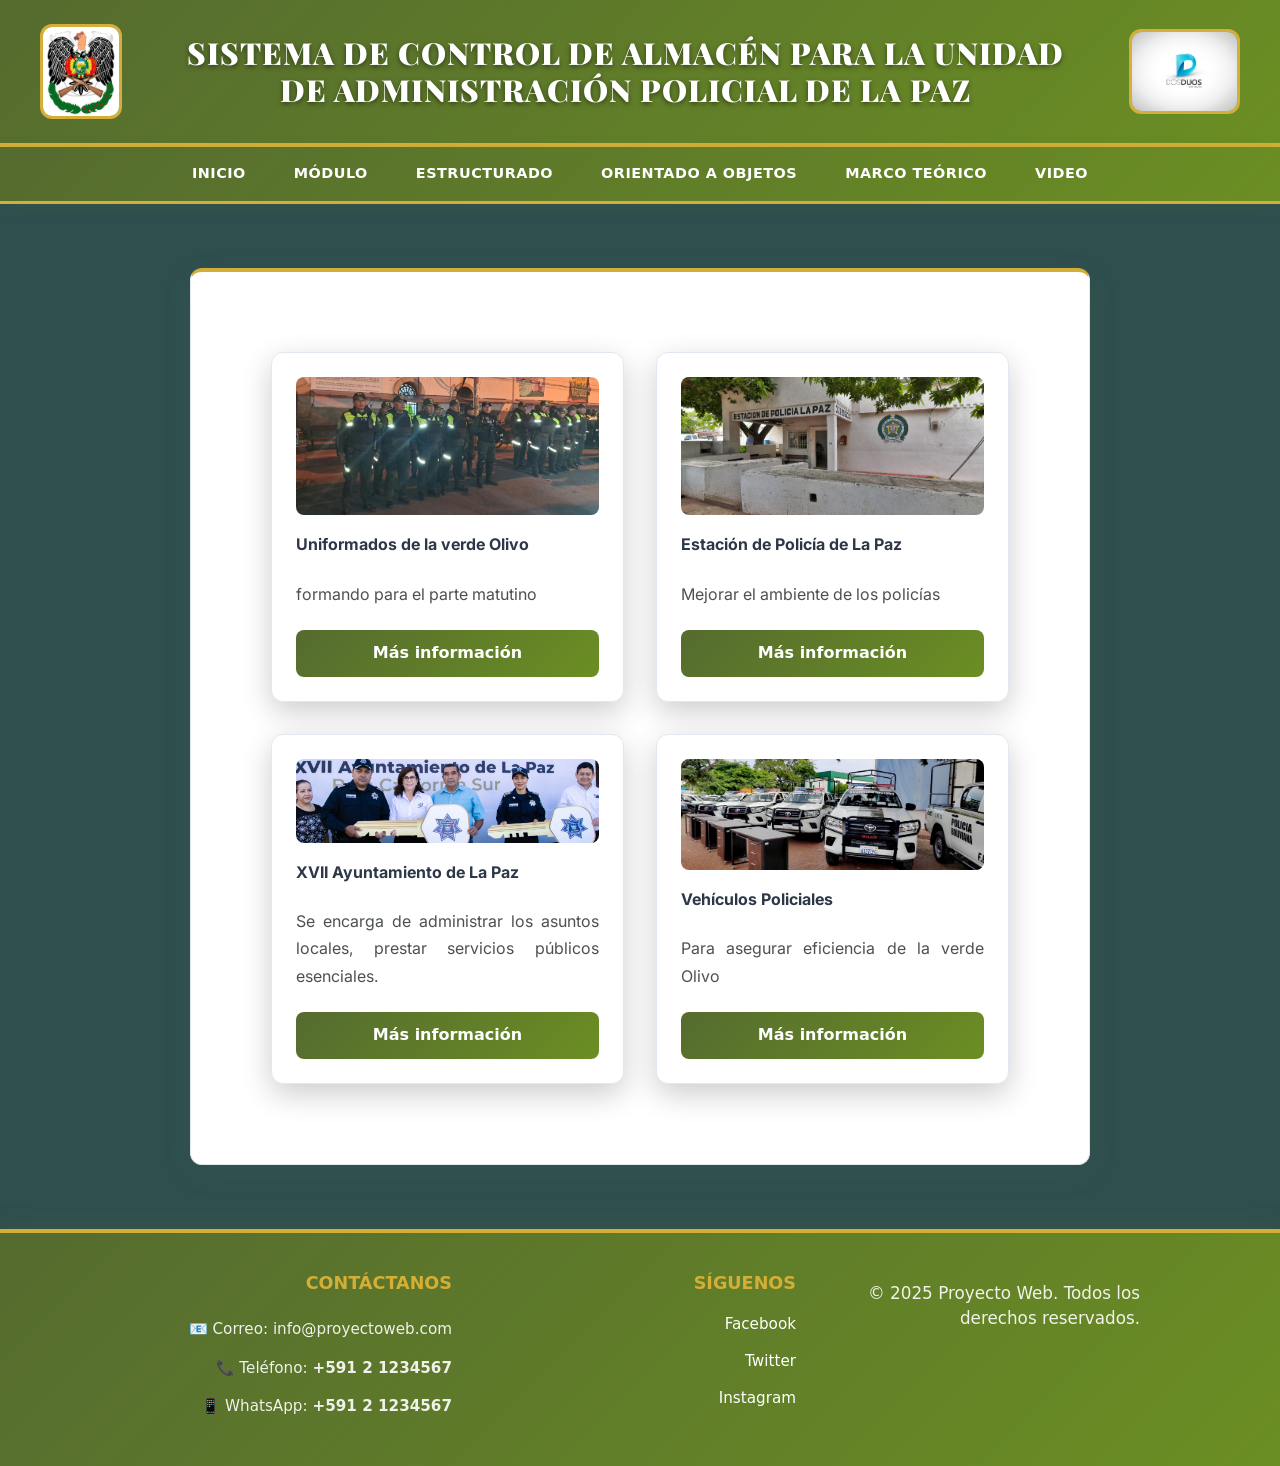
==== commit a0651e7d: "cambios de estilos de la pagina" ====
--- a/index.html
+++ b/index.html
@@ -49,22 +49,39 @@
       color: white;
       cursor: pointer;
     }
+    /* NUEVO ESTILO: Reducir el tamaño ampliado del logo de la empresa */
+#empresaLogoOverlay img {
+    max-width: 40%; /* Reducido al 40% del ancho de la pantalla (antes 60%) */
+}
+
+/* Opcional: Si quieres que el logo de la policía sea un poco más grande */
+#logoOverlay img {
+    max-width: 70%; /* Le damos un poco más de tamaño al principal (opcional) */
+}
   </style>
 </head>
 <body>
-
+<div id="diagram-overlay"></div>
   <!--header -->
-  <header class="header d-flex align-items-center px-4 py-2">
-    <img src="img/logo.jpg" alt="Logo" class="logo me-3" id="logo">
-    <h1 class="titulo m-0">SISTEMA DE CONTROL DE ALMACÉN PARA LA UNIDAD DE ADMINISTRACIÓN POLICIAL DE LA PAZ</h1>
-  </header>
+<header class="header">
+    <div class="header-content-wrapper">
+        <img src="img/logo.jpg" alt="Logo Policía" class="logo policia-logo" id="logo">
+        
+        <h1 class="titulo">SISTEMA DE CONTROL DE ALMACÉN PARA LA UNIDAD DE ADMINISTRACIÓN POLICIAL DE LA PAZ</h1>
+        
+        <img src="img/ejemplo.webp" alt="Logo Empresa de Software" class="logo empresa-logo" id="empresaLogo">
+    </div>
+</header>
 
   <!-- 🔹 Contenedor para mostrar logo ampliado -->
   <div class="overlay" id="logoOverlay">
     <span class="close-btn" id="closeOverlay">&times;</span>
     <img src="img/logo.jpg" alt="Logo ampliado">
   </div>
-
+  <div class="overlay" id="empresaLogoOverlay">
+    <span class="close-btn" id="closeEmpresaOverlay">&times;</span>
+    <img src="img/ejemplo.webp" alt="Logo de la Empresa ampliado">
+  </div>
   <!--menú principal -->
   <nav class="menu">
     <ul>
@@ -178,7 +195,7 @@
         impacto ambiental y mecanismos de reutilización de insumos cuando sea posible.
       </p>
       <div class="text-center my-3">
-        <img src="img/M_Ambiental.png" class="img-fluid rounded shadow" style="max-width:600px;" alt="Imagen del módulo ambiental">
+        <img src="img/M_Ambiental.png" class="diagram-image" class="img-fluid rounded shadow" style="max-width:600px;" alt="Imagen del módulo ambiental">
       </div>
     </div>
 
@@ -190,7 +207,7 @@
         adecuado del sistema informático y el cumplimiento de los procedimientos establecidos.
       </p>
       <div class="text-center my-3">
-        <img src="img/M_Comportamiento.png" class="img-fluid rounded shadow" style="max-width:600px;" alt="Imagen del módulo comportamiento">
+        <img src="img/M_Comportamiento.png" class="diagram-image" class="img-fluid rounded shadow" style="max-width:600px;" alt="Imagen del módulo comportamiento">
       </div>
     </div>
 
@@ -202,7 +219,7 @@
         Este enfoque facilita la mantenibilidad, la reutilización del código y la escalabilidad del sistema.
       </p>
       <div class="text-center my-3">
-        <img src="img/M_Objetos.png" class="img-fluid rounded shadow" style="max-width:600px;" alt="Imagen orientada a objetos">
+        <img src="img/M_Objetos.png" class="diagram-image" class="img-fluid rounded shadow" style="max-width:600px;" alt="Imagen orientada a objetos">
       </div>
     </div>
 
@@ -214,9 +231,25 @@
     </div>
   </div>
 
-  <footer>
-    <p>&copy; 2025 Proyecto Web. Todos los derechos reservados.</p>
-  </footer>
+ <footer>
+    <div class="footer-content">
+        <div class="contacto-info">
+            <h4 class="contacto-titulo">Contáctanos</h4>
+            <p>📧 Correo: <a href="mailto:info@proyectoweb.com">info@proyectoweb.com</a></p>
+            <p>📞 Teléfono: <a href="tel:+59121234567" class="footer-link-action">+591 2 1234567</a></p>
+          <p>📱 WhatsApp: <a href="https://wa.me/59121234567" target="_blank" class="footer-link-action">+591 2 1234567</a></p>
+          </div>
+        <div class="social-links">
+            <h4 class="contacto-titulo">Síguenos</h4>
+            <a href="URL_DE_TU_FACEBOOK" target="_blank" class="social-icon">Facebook</a>
+            <a href="URL_DE_TU_TWITTER" target="_blank" class="social-icon">Twitter</a>
+            <a href="URL_DE_TU_INSTAGRAM" target="_blank" class="social-icon">Instagram</a>
+        </div>
+        <div class="copyright-info">
+            <p class="derechos">&copy; 2025 Proyecto Web. Todos los derechos reservados.</p>
+        </div>
+    </div>
+</footer>
 
   <script>
 document.addEventListener('DOMContentLoaded', function() {
@@ -284,24 +317,116 @@
     });
   });
 
-  // 🔹 Evento para ampliar el logo
-  const logo = document.getElementById('logo');
-  const overlay = document.getElementById('logoOverlay');
-  const closeBtn = document.getElementById('closeOverlay');
-
-  logo.addEventListener('click', () => {
-    overlay.classList.add('active');
-  });
-
-  closeBtn.addEventListener('click', () => {
-    overlay.classList.remove('active');
-  });
-
-  overlay.addEventListener('click', (e) => {
-    if (e.target === overlay) overlay.classList.remove('active');
-  });
-});
-  </script>
-
+// 🔹 Evento para ampliar el logo de la Policía (policiaLogo)
+  const policiaLogo = document.getElementById('logo'); // Logo principal
+  const policiaOverlay = document.getElementById('logoOverlay');
+  const closePoliciaBtn = document.getElementById('closeOverlay');
+
+  policiaLogo.addEventListener('click', () => {
+    policiaOverlay.classList.add('active');
+  });
+
+  closePoliciaBtn.addEventListener('click', () => {
+    policiaOverlay.classList.remove('active');
+  });
+
+  policiaOverlay.addEventListener('click', (e) => {
+    if (e.target === policiaOverlay) policiaOverlay.classList.remove('active');
+  });
+
+  // 🔹 NUEVOS Eventos para ampliar el logo de la Empresa (empresaLogo)
+  const empresaLogo = document.getElementById('empresaLogo'); // Nuevo ID para el logo de la empresa
+  const empresaOverlay = document.getElementById('empresaLogoOverlay');
+  const closeEmpresaBtn = document.getElementById('closeEmpresaOverlay');
+
+  // Asegura que los elementos existan antes de añadir el listener
+  if (empresaLogo && empresaOverlay) { 
+    empresaLogo.addEventListener('click', () => {
+      empresaOverlay.classList.add('active');
+    });
+
+    closeEmpresaBtn.addEventListener('click', () => {
+      empresaOverlay.classList.remove('active');
+    });
+
+    empresaOverlay.addEventListener('click', (e) => {
+      if (e.target === empresaOverlay) empresaOverlay.classList.remove('active');
+    });
+  }
+}); // Cierre del DOMContentLoaded
+</script>
+<script>
+    const cards = document.querySelectorAll('.card-item');
+
+    cards.forEach(card => {
+        card.addEventListener('mousemove', (e) => {
+            const rect = card.getBoundingClientRect();
+            const x = e.clientX - rect.left;
+            const y = e.clientY - rect.top;
+            
+            // Calcular la rotación: más cerca del centro, menos rotación.
+            const midX = rect.width / 2;
+            const midY = rect.height / 2;
+
+            // Valores de rotación (puedes ajustar 5 y 10 para más o menos efecto)
+            const rotationY = ((x - midX) / midX) * 5; // Rotación de 5 grados máximo en Y
+            const rotationX = ((midY - y) / midY) * 10; // Rotación de 10 grados máximo en X
+
+            // Aplicar la transformación 3D
+            card.style.transform = `rotateX(${rotationX}deg) rotateY(${rotationY}deg) scale(1.03)`;
+        });
+
+        // Restablecer la transformación cuando el ratón sale
+        card.addEventListener('mouseleave', () => {
+            card.style.transform = `rotateX(0deg) rotateY(0deg) scale(1)`;
+        });
+    });
+</script>
+<script>
+    document.addEventListener('DOMContentLoaded', function() {
+        const diagramImages = document.querySelectorAll('.diagram-image');
+        const overlay = document.getElementById('diagram-overlay');
+        const overlayImage = document.createElement('img'); // Crear un elemento <img> para el overlay
+
+        overlay.appendChild(overlayImage); // Añadir el <img> al overlay
+
+        diagramImages.forEach(img => {
+            // Escucha el evento de DOBLE CLIC (dblclick)
+            img.addEventListener('dblclick', function() {
+                // 1. Copia la fuente de la imagen original al overlay
+                overlayImage.src = this.src;
+
+                // 2. Muestra el overlay con transición
+                overlay.style.display = 'flex';
+                // Usamos un pequeño delay para que la transición de opacidad funcione
+                setTimeout(() => {
+                    overlay.style.opacity = 1;
+                }, 10);
+                
+                // 3. Bloquea el scroll del cuerpo para que no se mueva el fondo
+                document.body.style.overflow = 'hidden';
+            });
+        });
+        
+        // Función para cerrar el overlay
+        function closeOverlay() {
+            overlay.style.opacity = 0;
+            setTimeout(() => {
+                overlay.style.display = 'none';
+                document.body.style.overflow = 'auto'; // Restaura el scroll
+            }, 500); // Espera el tiempo de la transición CSS
+        }
+
+        // Cierra al hacer clic en cualquier parte del overlay
+        overlay.addEventListener('click', closeOverlay);
+
+        // Cierra al presionar la tecla ESC
+        document.addEventListener('keydown', function(e) {
+            if (e.key === 'Escape' && overlay.style.display === 'flex') {
+                closeOverlay();
+            }
+        });
+    });
+</script>
 </body>
 </html>
--- a/style.css
+++ b/style.css
@@ -1,425 +1,685 @@
 /* --- Fuente general --- */
-@import url("https://fonts.googleapis.com/css2?family=Inter:wght@400;500;600;700&display=swap");
+@import url("https://fonts.googleapis.com/css2?family=Inter:wght@400;500;600;700&family=Playfair+Display:wght@700;800;900&display=swap");
 
 :root {
 
-  --color-primario: #556B2F;       
-  --color-secundario: #D4AF37;     
-  --color-terciario: #2F4F4F;      
-  --color-fondo: #f8f9fa;          
-  --color-texto: #2d3748;          
-  --color-panel: #ffffff;          
-  --color-gris-suave: #e2e8f0;     
-  --radio: 12px;
-  --transicion: all 0.3s ease;
+    --color-primario: #556B2F;
+    --color-secundario: #D4AF37;
+    --color-terciario: #2F4F4F;
+    --color-fondo: #f8f9fa;
+    --color-texto: #2d3748;
+    --color-panel: #ffffff;
+    --color-gris-suave: #e2e8f0;
+    --radio: 12px;
+    --transicion: all 0.3s ease;
 }
 
 * {
-  box-sizing: border-box;
+    box-sizing: border-box;
 }
 
 body {
-  margin: 0;
-  font-family: "Inter", "Segoe UI", Arial, sans-serif;
-  color: var(--color-texto);
-  line-height: 1.6;
-  scroll-behavior: smooth;
-  
-  /* Fondo con degradado sutil */
-  background: linear-gradient(135deg, 
-    #2F4F4F 0%, 
-    #2F4F4F 50%, 
-    #2F4F4F 100%);
-}
-
+    margin: 0;
+    /* Fuente: Mantenemos Inter como respaldo general */
+    font-family: "Inter", "Segoe UI", Arial, sans-serif;
+    color: var(--color-texto);
+    line-height: 1.6;
+    scroll-behavior: smooth;
+
+    /* Fondo con degradado sutil */
+    background: linear-gradient(135deg,
+        #2F4F4F 0%,
+        #2F4F4F 50%,
+        #2F4F4F 100%);
+}
+
+/* --- CONTENEDOR PRINCIPAL DE TARJETAS --- */
 /* --- CONTENEDOR PRINCIPAL DE TARJETAS --- */
 .card-container {
-  display: grid;
-  grid-template-columns: repeat(auto-fit, minmax(280px, 1fr));
-  gap: 2rem;
-  width: 100%;
-  max-width: 1200px;
-  margin: 0 auto;
-  padding: 2rem;
-}
+    display: grid;
+    grid-template-columns: repeat(auto-fit, minmax(280px, 1fr));
+    gap: 2rem;
+    width: 100%;
+    max-width: 1200px;
+    margin: 0 auto;
+    padding: 2rem;
+    /* >>> Añadir Perspectiva 3D <<< */
+    perspective: 1000px; 
+}
+
 
 /* --- TARJETAS INDIVIDUALES --- */
+/* REEMPLAZAR EL BLOQUE COMPLETO POR ESTO: */
 .card-item {
-  background: #fff;
-  border-radius: var(--radio);
-  padding: 1.5rem;
-  box-shadow: 0 4px 20px rgba(85, 107, 47, 0.1);
-  transition: var(--transicion);
-  display: flex;
-  flex-direction: column;
-  height: 350px;
-  position: relative;
-  overflow: hidden;
-  border: 1px solid var(--color-gris-suave);
-}
-
+    background: #fff;
+    border-radius: var(--radio);
+    padding: 1.5rem;
+    /* Sombra más profunda para el efecto 3D */
+    box-shadow: 0 10px 30px rgba(0, 0, 0, 0.2); 
+    transition: all 0.5s cubic-bezier(0.23, 1, 0.32, 1); /* Transición suave */
+    display: flex;
+    flex-direction: column;
+    height: 350px;
+    position: relative;
+    overflow: hidden;
+    border: 1px solid var(--color-gris-suave);
+    
+    /* >>> Habilitar 3D y Estado Inicial <<< */
+    transform-style: preserve-3d;
+    transform: rotateX(0deg) rotateY(0deg) scale(1);
+}
+/* REEMPLAZAR EL BLOQUE COMPLETO POR ESTO: */
 .card-item:hover {
-  transform: translateY(-5px);
-  box-shadow: 0 8px 30px rgba(85, 107, 47, 0.15);
-  border-color: var(--color-secundario);
+    /* Eliminamos el translateY antiguo */
+    transform: rotateX(0deg) rotateY(0deg) scale(1.02); /* Escala ligeramente sin ratón */
+    box-shadow: 0 15px 40px rgba(85, 107, 47, 0.3);
+    border-color: var(--color-secundario);
 }
 
 .card-img {
-  width: 100%;
-  height: 60%;
-  position: relative;
-  border-radius: calc(var(--radio) - 4px);
-  overflow: hidden;
-  margin-bottom: 1rem;
+    width: 100%;
+    height: 60%;
+    position: relative;
+    border-radius: calc(var(--radio) - 4px);
+    overflow: hidden;
+    margin-bottom: 1rem;
 }
 
 .pastel1 {
-  width: 100%;
-  height: 100%;
-  background-image: url(img/imagen1.jpeg);
-  background-position: center;
-  background-size: cover;
-  border-radius: calc(var(--radio) - 4px);
-  transition: var(--transicion);
-}
+    width: 100%;
+    height: 100%;
+    background-image: url(img/imagen1.jpeg);
+    background-position: center;
+    background-size: cover;
+    border-radius: calc(var(--radio) - 4px);
+    transition: var(--transicion);
+}
+
 .pastel2 {
-  width: 100%;
-  height: 100%;
-  background-image: url(img/imagen2.jpeg);
-  background-position: center;
-  background-size: cover;
-  border-radius: calc(var(--radio) - 4px);
-  transition: var(--transicion);
-}
+    width: 100%;
+    height: 100%;
+    background-image: url(img/imagen2.jpeg);
+    background-position: center;
+    background-size: cover;
+    border-radius: calc(var(--radio) - 4px);
+    transition: var(--transicion);
+}
+
 .pastel3 {
-  width: 100%;
-  height: 100%;
-  background-image: url(img/imagen3.jpg);
-  background-position: center;
-  background-size: cover;
-  border-radius: calc(var(--radio) - 4px);
-  transition: var(--transicion);
-}
+    width: 100%;
+    height: 100%;
+    background-image: url(img/imagen3.jpg);
+    background-position: center;
+    background-size: cover;
+    border-radius: calc(var(--radio) - 4px);
+    transition: var(--transicion);
+}
+
 .pastel4 {
-  width: 100%;
-  height: 100%;
-  background-image: url(img/imagen4.jpg);
-  background-position: center;
-  background-size: cover;
-  border-radius: calc(var(--radio) - 4px);
-  transition: var(--transicion);
+    width: 100%;
+    height: 100%;
+    background-image: url(img/imagen4.jpg);
+    background-position: center;
+    background-size: cover;
+    border-radius: calc(var(--radio) - 4px);
+    transition: var(--transicion);
 }
 
 
 .card-item:hover .pastel1 {
-  transform: scale(1.05);
+    transform: scale(1.05);
 }
 
 .card-info {
-  flex: 1;
-  display: flex;
-  flex-direction: column;
-  justify-content: space-between;
-}
-
+    flex: 1;
+    display: flex;
+    flex-direction: column;
+    justify-content: space-between;
+}
+
+/* NUEVO ESTILO: Título de Tarjeta */
 .text-title {
-  font-size: 1.2rem;
-  font-weight: 600;
-  color: var(--color-primario);
-  margin: 0 0 0.5rem 0;
+font-family: "Playfair Display", serif; 
+font-size: 1.3rem; 
+font-weight: 700; 
+color: var(--color-primario);
+margin: 0 0 0.5rem 0;
 }
 
 .text-body {
-  color: var(--color-texto);
-  font-size: 0.9rem;
-  margin: 0 0 1rem 0;
-  flex-grow: 1;
-  opacity: 0.8;
+    color: var(--color-texto);
+    font-size: 0.9rem;
+    margin: 0 0 1rem 0;
+    flex-grow: 1;
+    opacity: 0.8;
 }
 
 .card-button {
-  padding: 0.7rem 1rem;
-  outline: none;
-  border: none;
-  border-radius: 8px;
-  background: linear-gradient(135deg, var(--color-primario), #6B8E23);
-  color: white;
-  font-weight: 600;
-  cursor: pointer;
-  transition: var(--transicion);
-  width: 100%;
+    padding: 0.7rem 1rem;
+    outline: none;
+    border: none;
+    border-radius: 8px;
+    background: linear-gradient(135deg, var(--color-primario), #6B8E23);
+    color: white;
+    font-weight: 600;
+    cursor: pointer;
+    transition: var(--transicion);
+    width: 100%;
 }
 
 .card-button:hover {
-  background: linear-gradient(135deg, var(--color-secundario), #E6C200);
-  transform: translateY(-2px);
-  box-shadow: 0 4px 15px rgba(212, 175, 55, 0.3);
-}
-
-/* --- Encabezado --- */
+    background: linear-gradient(135deg, var(--color-secundario), #E6C200);
+    transform: translateY(-2px);
+    box-shadow: 0 4px 15px rgba(212, 175, 55, 0.3);
+}
+
+/* --- Encabezado MODIFICADO (DOBLE LOGO) --- */
 .header {
-  background: linear-gradient(135deg, var(--color-primario), #6B8E23);
-  color: #fff;
-  display: flex;
-  align-items: center;
-  justify-content: flex-start;
-  padding: 1rem 2rem;
-  box-shadow: 0 4px 20px rgba(85, 107, 47, 0.2);
-  position: relative;
-  border-bottom: 4px solid var(--color-secundario);
+    background: linear-gradient(135deg, var(--color-primario), #6B8E23);
+    color: #fff;
+    padding: 1.5rem 2rem;
+    box-shadow: 0 4px 20px rgba(85, 107, 47, 0.2);
+    position: relative;
+    border-bottom: 4px solid var(--color-secundario);
+    /* Centra el contenedor interno */
+    display: flex;
+    justify-content: center;
+    align-items: center;
+}
+
+.header-content-wrapper {
+    display: flex;
+    align-items: center;
+    justify-content: space-between;
+    /* Distribuye espacio entre elementos */
+    width: 100%;
+    max-width: 1200px;
+    /* Limita el ancho del contenido */
+    text-align: center;
 }
 
 .logo {
-  height: 60px;
-  width: auto;
-  border-radius: 10px;
-  margin-right: 1rem;
-  cursor: pointer;
-  transition: var(--transicion);
-  border: 2px solid var(--color-secundario);
+    height: 80px;
+    /* Tamaño base */
+    width: auto;
+    border-radius: 12px;
+    cursor: pointer;
+    transition: var(--transicion);
+    border: 3px solid var(--color-secundario);
+    flex-shrink: 0;
+}
+
+/* Estilo específico para el logo de la Policía (El original) */
+.policia-logo {
+    height: 95px;
+    margin-right: 2rem;
+}
+
+/* Estilo específico para el nuevo logo de la empresa */
+.empresa-logo {
+    height: 85px;
+    /* Ligeramente más pequeño que el principal */
+    margin-left: 2rem;
 }
 
 .logo:hover {
-  transform: scale(1.05);
-  box-shadow: 0 0 20px rgba(212, 175, 55, 0.5);
-}
-
+    transform: scale(1.08);
+    box-shadow: 0 0 25px rgba(212, 175, 55, 0.7);
+}
+
+/* NUEVO ESTILO: Título Principal */
 .titulo {
-  font-size: 1.5rem;
-  font-weight: 700;
-  color: #fff;
-  letter-spacing: 0.5px;
-  text-align: center;
-  flex: 1;
-  text-shadow: 0 2px 4px rgba(0, 0, 0, 0.3);
+    font-family: "Playfair Display", serif;
+    /* Aplicamos la nueva fuente */
+    font-size: 1.9rem;
+    /* Un poco más grande */
+    font-weight: 900;
+    /* Más peso */
+    color: #fff;
+    letter-spacing: 1px;
+    /* Espaciado más amplio */
+    margin: 0 1rem;
+    text-shadow: 0 2px 5px rgba(0, 0, 0, 0.5);
+    flex-grow: 1;
+}
+
+/* Adaptación para pantallas más pequeñas */
+@media (max-width: 992px) {
+    .header-content-wrapper {
+        flex-direction: column;
+        justify-content: center;
+    }
+
+    .policia-logo {
+        margin-right: 0;
+        margin-bottom: 1rem;
+    }
+
+    .empresa-logo {
+        margin-left: 0;
+        margin-top: 1rem;
+    }
+
+    .titulo {
+        font-size: 1.4rem;
+        order: -1;
+        margin-bottom: 1rem;
+    }
+}
+
+@media (max-width: 768px) {
+    .logo {
+        height: 70px;
+    }
+
+    .policia-logo {
+        height: 80px;
+    }
+
+    .empresa-logo {
+        height: 60px;
+    }
+
+    .titulo {
+        font-size: 1.2rem;
+    }
 }
 
 /* --- Menú principal --- */
 .menu {
-  background: linear-gradient(135deg, var(--color-primario), #6B8E23);
-  border-bottom: 3px solid var(--color-secundario);
-  text-align: center;
-  box-shadow: 0 4px 15px rgba(85, 107, 47, 0.15);
-  position: sticky;
-  top: 0;
-  z-index: 100;
+    background: linear-gradient(135deg, var(--color-primario), #6B8E23);
+    border-bottom: 3px solid var(--color-secundario);
+    text-align: center;
+    box-shadow: 0 4px 15px rgba(85, 107, 47, 0.15);
+    position: sticky;
+    top: 0;
+    z-index: 100;
 }
 
 .menu ul {
-  list-style: none;
-  margin: 0;
-  padding: 0;
-  display: flex;
-  justify-content: center;
+    list-style: none;
+    margin: 0;
+    padding: 0;
+    display: flex;
+    justify-content: center;
 }
 
 .menu .item {
-  display: inline-block;
-  padding: 1rem 1.5rem;
-  font-weight: 600;
-  color: #fff;
-  position: relative;
-  cursor: pointer;
-  transition: var(--transicion);
-  text-transform: uppercase;
-  font-size: 0.9rem;
-  letter-spacing: 0.5px;
+    display: inline-block;
+    padding: 1rem 1.5rem;
+    font-weight: 600;
+    color: #fff;
+    position: relative;
+    cursor: pointer;
+    transition: var(--transicion);
+    text-transform: uppercase;
+    font-size: 0.9rem;
+    letter-spacing: 0.5px;
 }
 
 .menu .item:hover {
-  background: rgba(212, 175, 55, 0.2);
-  color: var(--color-secundario);
+    background: rgba(212, 175, 55, 0.2);
+    color: var(--color-secundario);
 }
 
 /* Línea decorativa en hover */
 .menu .item::after {
-  content: "";
-  position: absolute;
-  bottom: 0;
-  left: 50%;
-  width: 0;
-  height: 3px;
-  background: var(--color-secundario);
-  transition: var(--transicion);
-  transform: translateX(-50%);
+    content: "";
+    position: absolute;
+    bottom: 0;
+    left: 50%;
+    width: 0;
+    height: 3px;
+    background: var(--color-secundario);
+    transition: var(--transicion);
+    transform: translateX(-50%);
 }
 
 .menu .item:hover::after {
-  width: 80%;
+    width: 80%;
 }
 
 /* --- Submenú --- */
 .menu .submenu {
-  display: block;
-  opacity: 0;
-  visibility: hidden;
-  position: absolute;
-  background: linear-gradient(135deg, var(--color-primario), #6B8E23);
-  border-radius: var(--radio);
-  top: 100%;
-  left: 0;
-  box-shadow: 0 8px 25px rgba(85, 107, 47, 0.3);
-  min-width: 220px;
-  margin-top: 0;
-  overflow: hidden;
-  transition: var(--transicion);
-  z-index: 999;
-  border: 1px solid var(--color-secundario);
+    display: block;
+    opacity: 0;
+    visibility: hidden;
+    position: absolute;
+    background: linear-gradient(135deg, var(--color-primario), #6B8E23);
+    border-radius: var(--radio);
+    top: 100%;
+    left: 0;
+    box-shadow: 0 8px 25px rgba(85, 107, 47, 0.3);
+    min-width: 220px;
+    margin-top: 0;
+    overflow: hidden;
+    transition: var(--transicion);
+    z-index: 999;
+    border: 1px solid var(--color-secundario);
 }
 
 .menu .submenu .subitem {
-  padding: 0.75rem 1rem;
-  color: #fff;
-  text-align: left;
-  transition: var(--transicion);
-  cursor: pointer;
-  border-bottom: 1px solid rgba(212, 175, 55, 0.2);
+    padding: 0.75rem 1rem;
+    color: #fff;
+    text-align: left;
+    transition: var(--transicion);
+    cursor: pointer;
+    border-bottom: 1px solid rgba(212, 175, 55, 0.2);
 }
 
 .menu .submenu .subitem:hover {
-  background: var(--color-secundario);
-  color: var(--color-primario);
-}
-
-.menu .item:hover > .submenu {
-  opacity: 1;
-  visibility: visible;
+    background: var(--color-secundario);
+    color: var(--color-primario);
+}
+
+.menu .item:hover>.submenu {
+    opacity: 1;
+    visibility: visible;
 }
 
 /* --- Área central --- */
 #contenido-central {
-  min-height: 80vh;
-  background: transparent;
-  padding: 2rem 0;
+    min-height: 80vh;
+    background: transparent;
+    padding: 2rem 0;
 }
 
 /* --- Paneles de contenido --- */
 .panel {
-  display: none;
-  border-radius: var(--radio);
-  padding: 3rem;
-  width: 85%;
-  max-width: 900px;
-  margin: 2rem auto;
-  box-shadow: 0 8px 30px rgba(85, 107, 47, 0.1);
-  border: 1px solid var(--color-gris-suave);
-  text-align: left;
-  background: var(--color-panel);
-  position: relative;
-  border-top: 4px solid var(--color-secundario);
+    display: none;
+    border-radius: var(--radio);
+    padding: 3rem;
+    width: 85%;
+    max-width: 900px;
+    margin: 2rem auto;
+    box-shadow: 0 8px 30px rgba(85, 107, 47, 0.1);
+    border: 1px solid var(--color-gris-suave);
+    text-align: left;
+    background: var(--color-panel);
+    position: relative;
+    border-top: 4px solid var(--color-secundario);
 }
 
 /* MOSTRAR SOLO EL PANEL ACTIVO */
 .panel.active {
-  display: block;
-  animation: fadeIn 0.5s ease forwards;
+    display: block;
+    animation: fadeIn 0.5s ease forwards;
 }
 
 @keyframes fadeIn {
-  from {
-    opacity: 0;
-    transform: translateY(20px);
-  }
-  to {
-    opacity: 1;
-    transform: translateY(0);
-  }
-}
-
+    from {
+        opacity: 0;
+        transform: translateY(20px);
+    }
+
+    to {
+        opacity: 1;
+        transform: translateY(0);
+    }
+}
+
+/* NUEVO ESTILO: Títulos de Paneles H2 */
 .panel h2 {
-  text-align: center;
-  color: var(--color-primario);
-  font-size: 1.9rem;
-  margin-bottom: 1.5rem;
-  position: relative;
-  font-weight: 700;
+    font-family: "Playfair Display", serif;
+    /* Aplicamos la nueva fuente */
+    text-align: center;
+    color: var(--color-primario);
+    font-size: 2.2rem;
+    /* Más prominente */
+    margin-bottom: 1.5rem;
+    position: relative;
+    font-weight: 800;
+    text-transform: none;
+    /* Desactivamos las mayúsculas forzadas */
 }
 
 .panel h2::after {
-  content: "";
-  display: block;
-  width: 80px;
-  height: 4px;
-  background: linear-gradient(90deg, var(--color-secundario), var(--color-terciario));
-  margin: 0.8rem auto 0;
-  border-radius: 2px;
-}
-
+    content: "";
+    display: block;
+    width: 80px;
+    height: 4px;
+    background: linear-gradient(90deg, var(--color-secundario), var(--color-terciario));
+    margin: 0.8rem auto 0;
+    border-radius: 2px;
+}
+
+/* NUEVO ESTILO: Párrafos de Paneles P */
 .panel p {
-  color: var(--color-texto);
-  font-size: 1.05rem;
-  margin-bottom: 1.2rem;
-  text-align: justify;
-  line-height: 1.8;
+    font-family: "Inter", sans-serif;
+    /* Mantenemos Inter para legibilidad */
+    color: var(--color-texto);
+    font-size: 1.0rem;
+    /* Ligeramente más pequeño, más elegante */
+    margin-bottom: 1.4rem;
+    /* Más espacio entre párrafos */
+    text-align: justify;
+    line-height: 1.7;
+    /* Altura de línea cómoda */
 }
 
 .panel img {
-  border-radius: calc(var(--radio) - 4px);
-  box-shadow: 0 4px 20px rgba(85, 107, 47, 0.1);
-  transition: var(--transicion);
-  max-width: 95%;
-  height: auto;
-  display: block;
-  margin: 1.5rem auto;
-  border: 2px solid var(--color-gris-suave);
+    border-radius: calc(var(--radio) - 4px);
+    box-shadow: 0 4px 20px rgba(85, 107, 47, 0.1);
+    transition: var(--transicion);
+    max-width: 95%;
+    height: auto;
+    display: block;
+    margin: 1.5rem auto;
+    border: 2px solid var(--color-gris-suave);
 }
 
 .panel img:hover {
-  transform: scale(1.02);
-  border-color: var(--color-secundario);
-}
-
-/* --- Footer --- */
+    transform: scale(1.02);
+    border-color: var(--color-secundario);
+}
+
+/* --- Footer MODIFICADO --- */
 footer {
-  background: linear-gradient(135deg, var(--color-primario), #6B8E23);
-  color: #fff;
-  text-align: center;
-  padding: 2rem;
-  font-size: 0.95rem;
-  letter-spacing: 0.5px;
-  margin-top: 3rem;
-  box-shadow: 0 -4px 20px rgba(85, 107, 47, 0.2);
-  border-top: 4px solid var(--color-secundario);
-}
-
-footer p {
-  margin: 0;
-  opacity: 0.9;
-  font-weight: 500;
+    background: linear-gradient(135deg, var(--color-primario), #6B8E23);
+    color: #fff;
+    padding: 2.5rem 2rem;
+    /* Más padding */
+    font-size: 0.95rem;
+    box-shadow: 0 -4px 20px rgba(85, 107, 47, 0.2);
+    border-top: 4px solid var(--color-secundario);
+    /* Nuevos estilos para centrar y distribuir contenido */
+    display: flex;
+    justify-content: center;
+}
+
+.footer-content {
+    display: flex;
+    flex-wrap: wrap;
+    justify-content: space-between;
+    width: 100%;
+    max-width: 1000px;
+    gap: 2rem;
+    align-items: flex-start; /* <--- Aseguramos que todas las columnas empiecen desde arriba */
+}
+
+/* --- Estilo para enlaces de acción en el footer (Teléfono/WhatsApp) --- */
+.footer-link-action {
+    color: #fff;
+    /* Hereda el color blanco del footer */
+    text-decoration: none;
+    /* Quita el subrayado predeterminado */
+    transition: color 0.3s ease;
+    font-weight: 600;
+}
+
+.footer-link-action:hover {
+    color: var(--color-secundario);
+    /* Cambia al color dorado al pasar el ratón */
+    text-decoration: underline;
+    /* Agrega un subrayado al pasar el ratón */
+}
+
+.contacto-info,
+.social-links,
+.copyright-info {
+    /* Mantenemos el tamaño y la mínima anchura para que no colapse */
+    flex: 1;
+    min-width: 200px;
+    
+    /* Configuración para alinear el texto en la parte superior derecha */
+    display: flex;
+    flex-direction: column; 
+    align-items: flex-end; /* Alinea los elementos (el párrafo) a la derecha */
+    justify-content: flex-start; /* Hace que el contenido inicie desde arriba, no desde abajo */
+    text-align: right; /* Asegura que el texto dentro del párrafo esté a la derecha */
+}
+
+.contacto-titulo {
+    font-size: 1.1rem;
+    font-weight: 700;
+    margin-bottom: 1rem;
+    color: var(--color-secundario);
+    text-transform: uppercase;
+}
+
+.contacto-info p,
+.copyright-info p {
+    margin: 0.5rem 0;
+    opacity: 0.9;
+}
+
+.contacto-info a {
+    color: #fff;
+    text-decoration: none;
+    transition: color 0.3s;
+}
+
+footer a {
+    text-decoration: none !important;
+}
+
+.contacto-info a:hover {
+    color: var(--color-secundario);
+}
+
+.social-links {
+    display: flex;
+    flex-direction: column;
+}
+
+.social-icon {
+    color: #fff;
+    text-decoration: none;
+    font-weight: 500;
+    margin-bottom: 0.5rem;
+    transition: var(--transicion);
+    display: inline-block;
+    padding: 0.2rem 0;
+}
+
+.social-icon:hover {
+    color: var(--color-secundario);
+    transform: translateX(5px);
+}
+
+.copyright-info {
+    text-align: right;
+    display: flex;
+    align-items: flex-end;
+    justify-content: flex-end;
+}
+
+.derechos {
+    font-size: 1.05rem; /* Aumentamos ligeramente el tamaño */
+    font-weight: 500;
+    opacity: 0.9;
+    margin-top: 0; /* Quitamos el margin-top para que no se separe */
+}
+/* Media Query para móvil en el footer */
+@media (max-width: 768px) {
+    .footer-content {
+        flex-direction: column;
+        align-items: center;
+        text-align: center;
+    }
+
+    .contacto-info,
+    .social-links,
+    .copyright-info {
+        text-align: center;
+        margin-bottom: 1.5rem;
+    }
+
+    .copyright-info {
+        text-align: center;
+        justify-content: center;
+        margin-top: 1rem;
+    }
 }
 
 /* --- Adaptabilidad móvil --- */
 @media (max-width: 768px) {
-  .titulo {
-    font-size: 1.1rem;
-  }
-
-  .menu ul {
-    flex-direction: column;
-  }
-
-  .menu .item {
+    .menu ul {
+        flex-direction: column;
+    }
+
+    .menu .item {
+        display: block;
+        border-bottom: 1px solid rgba(212, 175, 55, 0.3);
+    }
+
+    .panel {
+        width: 95%;
+        padding: 1.5rem;
+    }
+
+    .card-container {
+        grid-template-columns: 1fr;
+        padding: 1rem;
+    }
+}
+/* --- Estilo Base para los Diagramas (Lo mantenemos) --- */
+.diagram-image {
+    max-width: 100%;
+    height: auto;
     display: block;
-    border-bottom: 1px solid rgba(212, 175, 55, 0.3);
-  }
-
-  .panel {
-    width: 95%;
-    padding: 1.5rem;
-  }
-
-  .card-container {
-    grid-template-columns: 1fr;
-    padding: 1rem;
-  }
-
-  .header {
-    flex-direction: column;
-    text-align: center;
-    padding: 1rem;
-  }
-
-  .logo {
-    margin-bottom: 0.5rem;
-  }
+    margin: 1.5rem auto;
+    border-radius: 8px;
+    box-shadow: 0 4px 15px rgba(0, 0, 0, 0.1);
+    cursor: zoom-in;
+    transition: all 0.5s cubic-bezier(0.23, 1, 0.32, 1);
+}
+
+/* --- NUEVA ESTRUCTURA DE OVERLAY Y ZOOM --- */
+
+/* 1. La imagen ampliada (ahora solo oculta/muestra el overlay) */
+.diagram-image.expanded-image {
+    /* Aquí la imagen ya no hace el trabajo de overlay, solo se vuelve visible */
+    cursor: zoom-out; 
+}
+
+/* 2. El Overlay (Fondo oscuro y centrado) */
+/* Usaremos un ID único para el overlay y lo controlaremos desde JS */
+#diagram-overlay {
+    /* Fondo oscuro que cubre toda la pantalla */
+    position: fixed;
+    top: 0;
+    left: 0;
+    width: 100%;
+    height: 100%;
+    background: rgba(0, 0, 0, 0.95); /* Fondo casi negro y difuminado */
+    z-index: 10000; /* Debe estar por encima de todo */
+    display: none; /* Inicia oculto */
+    
+    /* Configuración de centrado usando Flexbox */
+    align-items: center;
+    justify-content: center;
+    
+    opacity: 0; /* Inicia transparente */
+    transition: opacity 0.5s ease;
+}
+
+/* 3. El contenido del overlay (La imagen ampliada) */
+#diagram-overlay img {
+    max-width: 95vw; /* 95% del ancho de la vista */
+    max-height: 95vh; /* 95% de la altura de la vista */
+    object-fit: contain; /* Asegura que la imagen completa se vea sin cortar */
+    border: 5px solid #fff; /* Borde blanco para resaltar */
+    border-radius: 10px;
+    box-shadow: 0 0 40px rgba(212, 175, 55, 0.5); /* Sombra elegante */
 }
